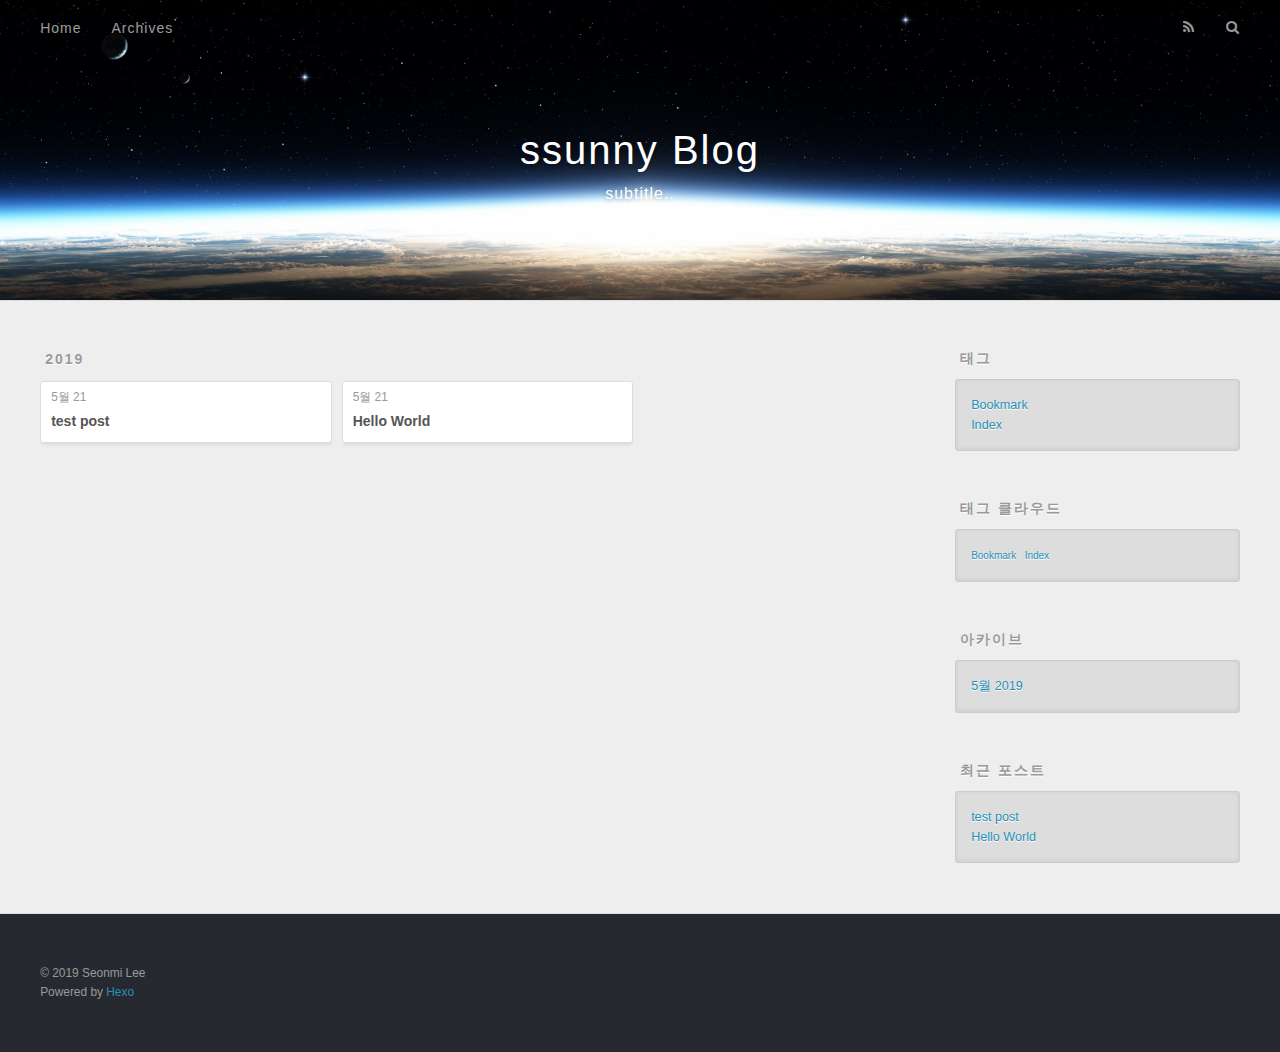
==== archives/index.html @ ccf85081 "Site updated: 2019-05-21 15:06:57" ====
<!DOCTYPE html>
<html>
<head><meta name="generator" content="Hexo 3.8.0">
  <meta charset="utf-8">
  

  
  <title>아카이브 | ssunny Blog</title>
  <meta name="viewport" content="width=device-width, initial-scale=1, maximum-scale=1">
  <meta name="description" content="description..">
<meta name="keywords" content="keywords..">
<meta property="og:type" content="website">
<meta property="og:title" content="ssunny Blog">
<meta property="og:url" content="ssunny119.github.io/archives/index.html">
<meta property="og:site_name" content="ssunny Blog">
<meta property="og:description" content="description..">
<meta property="og:locale" content="ko">
<meta name="twitter:card" content="summary">
<meta name="twitter:title" content="ssunny Blog">
<meta name="twitter:description" content="description..">
  
    <link rel="alternate" href="/atom.xml" title="ssunny Blog" type="application/atom+xml">
  
  
    <link rel="icon" href="/favicon.png">
  
  
    <link href="//fonts.googleapis.com/css?family=Source+Code+Pro" rel="stylesheet" type="text/css">
  
  <link rel="stylesheet" href="/css/style.css">
</head>
</html>
<body>
  <div id="container">
    <div id="wrap">
      <header id="header">
  <div id="banner"></div>
  <div id="header-outer" class="outer">
    <div id="header-title" class="inner">
      <h1 id="logo-wrap">
        <a href="/" id="logo">ssunny Blog</a>
      </h1>
      
        <h2 id="subtitle-wrap">
          <a href="/" id="subtitle">subtitle..</a>
        </h2>
      
    </div>
    <div id="header-inner" class="inner">
      <nav id="main-nav">
        <a id="main-nav-toggle" class="nav-icon"></a>
        
          <a class="main-nav-link" href="/">Home</a>
        
          <a class="main-nav-link" href="/archives">Archives</a>
        
      </nav>
      <nav id="sub-nav">
        
          <a id="nav-rss-link" class="nav-icon" href="/atom.xml" title="RSS Feed"></a>
        
        <a id="nav-search-btn" class="nav-icon" title="검색"></a>
      </nav>
      <div id="search-form-wrap">
        <form action="//google.com/search" method="get" accept-charset="UTF-8" class="search-form"><input type="search" name="q" class="search-form-input" placeholder="Search"><button type="submit" class="search-form-submit">&#xF002;</button><input type="hidden" name="sitesearch" value="ssunny119.github.io"></form>
      </div>
    </div>
  </div>
</header>
      <div class="outer">
        <section id="main">
  
  
    
    
      
      
      <section class="archives-wrap">
        <div class="archive-year-wrap">
          <a href="/archives/2019" class="archive-year">2019</a>
        </div>
        <div class="archives">
    
    <article class="archive-article archive-type-post">
  <div class="archive-article-inner">
    <header class="archive-article-header">
      <a href="/2019/05/21/test-post/" class="archive-article-date">
  <time datetime="2019-05-21T05:45:54.000Z" itemprop="datePublished">5월 21</time>
</a>
      
  
    <h1 itemprop="name">
      <a class="archive-article-title" href="/2019/05/21/test-post/">test post</a>
    </h1>
  

    </header>
  </div>
</article>
  
    
    
    <article class="archive-article archive-type-post">
  <div class="archive-article-inner">
    <header class="archive-article-header">
      <a href="/2019/05/21/hello-world/" class="archive-article-date">
  <time datetime="2019-05-21T05:39:20.491Z" itemprop="datePublished">5월 21</time>
</a>
      
  
    <h1 itemprop="name">
      <a class="archive-article-title" href="/2019/05/21/hello-world/">Hello World</a>
    </h1>
  

    </header>
  </div>
</article>
  
  
    </div></section>
  


</section>
        
          <aside id="sidebar">
  
    

  
    
  <div class="widget-wrap">
    <h3 class="widget-title">태그</h3>
    <div class="widget">
      <ul class="tag-list"><li class="tag-list-item"><a class="tag-list-link" href="/tags/Bookmark/">Bookmark</a></li><li class="tag-list-item"><a class="tag-list-link" href="/tags/Index/">Index</a></li></ul>
    </div>
  </div>


  
    
  <div class="widget-wrap">
    <h3 class="widget-title">태그 클라우드</h3>
    <div class="widget tagcloud">
      <a href="/tags/Bookmark/" style="font-size: 10px;">Bookmark</a> <a href="/tags/Index/" style="font-size: 10px;">Index</a>
    </div>
  </div>

  
    
  <div class="widget-wrap">
    <h3 class="widget-title">아카이브</h3>
    <div class="widget">
      <ul class="archive-list"><li class="archive-list-item"><a class="archive-list-link" href="/archives/2019/05/">5월 2019</a></li></ul>
    </div>
  </div>


  
    
  <div class="widget-wrap">
    <h3 class="widget-title">최근 포스트</h3>
    <div class="widget">
      <ul>
        
          <li>
            <a href="/2019/05/21/test-post/">test post</a>
          </li>
        
          <li>
            <a href="/2019/05/21/hello-world/">Hello World</a>
          </li>
        
      </ul>
    </div>
  </div>

  
</aside>
        
      </div>
      <footer id="footer">
  
  <div class="outer">
    <div id="footer-info" class="inner">
      &copy; 2019 Seonmi Lee<br>
      Powered by <a href="http://hexo.io/" target="_blank">Hexo</a>
    </div>
  </div>
</footer>
    </div>
    <nav id="mobile-nav">
  
    <a href="/" class="mobile-nav-link">Home</a>
  
    <a href="/archives" class="mobile-nav-link">Archives</a>
  
</nav>
    

<script src="//ajax.googleapis.com/ajax/libs/jquery/2.0.3/jquery.min.js"></script>


  <link rel="stylesheet" href="/fancybox/jquery.fancybox.css">
  <script src="/fancybox/jquery.fancybox.pack.js"></script>


<script src="/js/script.js"></script>



  </div>
</body>
</html>
---- css/style.css ----
body {
  width: 100%;
}
body:before,
body:after {
  content: "";
  display: table;
}
body:after {
  clear: both;
}
html,
body,
div,
span,
applet,
object,
iframe,
h1,
h2,
h3,
h4,
h5,
h6,
p,
blockquote,
pre,
a,
abbr,
acronym,
address,
big,
cite,
code,
del,
dfn,
em,
img,
ins,
kbd,
q,
s,
samp,
small,
strike,
strong,
sub,
sup,
tt,
var,
dl,
dt,
dd,
ol,
ul,
li,
fieldset,
form,
label,
legend,
table,
caption,
tbody,
tfoot,
thead,
tr,
th,
td {
  margin: 0;
  padding: 0;
  border: 0;
  outline: 0;
  font-weight: inherit;
  font-style: inherit;
  font-family: inherit;
  font-size: 100%;
  vertical-align: baseline;
}
body {
  line-height: 1;
  color: #000;
  background: #fff;
}
ol,
ul {
  list-style: none;
}
table {
  border-collapse: separate;
  border-spacing: 0;
  vertical-align: middle;
}
caption,
th,
td {
  text-align: left;
  font-weight: normal;
  vertical-align: middle;
}
a img {
  border: none;
}
input,
button {
  margin: 0;
  padding: 0;
}
input::-moz-focus-inner,
button::-moz-focus-inner {
  border: 0;
  padding: 0;
}
@font-face {
  font-family: FontAwesome;
  font-style: normal;
  font-weight: normal;
  src: url("fonts/fontawesome-webfont.eot?v=#4.0.3");
  src: url("fonts/fontawesome-webfont.eot?#iefix&v=#4.0.3") format("embedded-opentype"), url("fonts/fontawesome-webfont.woff?v=#4.0.3") format("woff"), url("fonts/fontawesome-webfont.ttf?v=#4.0.3") format("truetype"), url("fonts/fontawesome-webfont.svg#fontawesomeregular?v=#4.0.3") format("svg");
}
html,
body,
#container {
  height: 100%;
}
body {
  background: #eee;
  font: 14px -apple-system, BlinkMacSystemFont, "Segoe UI", "Roboto", "Oxygen", "Ubuntu", "Cantarell", "Fira Sans", "Droid Sans", "Helvetica Neue", sans-serif;
  -webkit-text-size-adjust: 100%;
}
.outer {
  max-width: 1220px;
  margin: 0 auto;
  padding: 0 20px;
}
.outer:before,
.outer:after {
  content: "";
  display: table;
}
.outer:after {
  clear: both;
}
.inner {
  display: inline;
  float: left;
  width: 98.33333333333333%;
  margin: 0 0.833333333333333%;
}
.left,
.alignleft {
  float: left;
}
.right,
.alignright {
  float: right;
}
.clear {
  clear: both;
}
#container {
  position: relative;
}
.mobile-nav-on {
  overflow: hidden;
}
#wrap {
  height: 100%;
  width: 100%;
  position: absolute;
  top: 0;
  left: 0;
  -webkit-transition: 0.2s ease-out;
  -moz-transition: 0.2s ease-out;
  -ms-transition: 0.2s ease-out;
  transition: 0.2s ease-out;
  z-index: 1;
  background: #eee;
}
.mobile-nav-on #wrap {
  left: 280px;
}
@media screen and (min-width: 768px) {
  #main {
    display: inline;
    float: left;
    width: 73.33333333333333%;
    margin: 0 0.833333333333333%;
  }
}
.article-date,
.article-category-link,
.archive-year,
.widget-title {
  text-decoration: none;
  text-transform: uppercase;
  letter-spacing: 2px;
  color: #999;
  margin-bottom: 1em;
  margin-left: 5px;
  line-height: 1em;
  text-shadow: 0 1px #fff;
  font-weight: bold;
}
.article-inner,
.archive-article-inner {
  background: #fff;
  -webkit-box-shadow: 1px 2px 3px #ddd;
  box-shadow: 1px 2px 3px #ddd;
  border: 1px solid #ddd;
  border-radius: 3px;
}
.article-entry h1,
.widget h1 {
  font-size: 2em;
}
.article-entry h2,
.widget h2 {
  font-size: 1.5em;
}
.article-entry h3,
.widget h3 {
  font-size: 1.3em;
}
.article-entry h4,
.widget h4 {
  font-size: 1.2em;
}
.article-entry h5,
.widget h5 {
  font-size: 1em;
}
.article-entry h6,
.widget h6 {
  font-size: 1em;
  color: #999;
}
.article-entry hr,
.widget hr {
  border: 1px dashed #ddd;
}
.article-entry strong,
.widget strong {
  font-weight: bold;
}
.article-entry em,
.widget em,
.article-entry cite,
.widget cite {
  font-style: italic;
}
.article-entry sup,
.widget sup,
.article-entry sub,
.widget sub {
  font-size: 0.75em;
  line-height: 0;
  position: relative;
  vertical-align: baseline;
}
.article-entry sup,
.widget sup {
  top: -0.5em;
}
.article-entry sub,
.widget sub {
  bottom: -0.2em;
}
.article-entry small,
.widget small {
  font-size: 0.85em;
}
.article-entry acronym,
.widget acronym,
.article-entry abbr,
.widget abbr {
  border-bottom: 1px dotted;
}
.article-entry ul,
.widget ul,
.article-entry ol,
.widget ol,
.article-entry dl,
.widget dl {
  margin: 0 20px;
  line-height: 1.6em;
}
.article-entry ul ul,
.widget ul ul,
.article-entry ol ul,
.widget ol ul,
.article-entry ul ol,
.widget ul ol,
.article-entry ol ol,
.widget ol ol {
  margin-top: 0;
  margin-bottom: 0;
}
.article-entry ul,
.widget ul {
  list-style: disc;
}
.article-entry ol,
.widget ol {
  list-style: decimal;
}
.article-entry dt,
.widget dt {
  font-weight: bold;
}
#header {
  height: 300px;
  position: relative;
  border-bottom: 1px solid #ddd;
}
#header:before,
#header:after {
  content: "";
  position: absolute;
  left: 0;
  right: 0;
  height: 40px;
}
#header:before {
  top: 0;
  background: -webkit-linear-gradient(rgba(0,0,0,0.2), transparent);
  background: -moz-linear-gradient(rgba(0,0,0,0.2), transparent);
  background: -ms-linear-gradient(rgba(0,0,0,0.2), transparent);
  background: linear-gradient(rgba(0,0,0,0.2), transparent);
}
#header:after {
  bottom: 0;
  background: -webkit-linear-gradient(transparent, rgba(0,0,0,0.2));
  background: -moz-linear-gradient(transparent, rgba(0,0,0,0.2));
  background: -ms-linear-gradient(transparent, rgba(0,0,0,0.2));
  background: linear-gradient(transparent, rgba(0,0,0,0.2));
}
#header-outer {
  height: 100%;
  position: relative;
}
#header-inner {
  position: relative;
  overflow: hidden;
}
#banner {
  position: absolute;
  top: 0;
  left: 0;
  width: 100%;
  height: 100%;
  background: url("images/banner.jpg") center #000;
  -webkit-background-size: cover;
  -moz-background-size: cover;
  background-size: cover;
  z-index: -1;
}
#header-title {
  text-align: center;
  height: 40px;
  position: absolute;
  top: 50%;
  left: 0;
  margin-top: -20px;
}
#logo,
#subtitle {
  text-decoration: none;
  color: #fff;
  font-weight: 300;
  text-shadow: 0 1px 4px rgba(0,0,0,0.3);
}
#logo {
  font-size: 40px;
  line-height: 40px;
  letter-spacing: 2px;
}
#subtitle {
  font-size: 16px;
  line-height: 16px;
  letter-spacing: 1px;
}
#subtitle-wrap {
  margin-top: 16px;
}
#main-nav {
  float: left;
  margin-left: -15px;
}
.nav-icon,
.main-nav-link {
  float: left;
  color: #fff;
  opacity: 0.6;
  text-decoration: none;
  text-shadow: 0 1px rgba(0,0,0,0.2);
  -webkit-transition: opacity 0.2s;
  -moz-transition: opacity 0.2s;
  -ms-transition: opacity 0.2s;
  transition: opacity 0.2s;
  display: block;
  padding: 20px 15px;
}
.nav-icon:hover,
.main-nav-link:hover {
  opacity: 1;
}
.nav-icon {
  font-family: FontAwesome;
  text-align: center;
  font-size: 14px;
  width: 14px;
  height: 14px;
  padding: 20px 15px;
  position: relative;
  cursor: pointer;
}
.main-nav-link {
  font-weight: 300;
  letter-spacing: 1px;
}
@media screen and (max-width: 479px) {
  .main-nav-link {
    display: none;
  }
}
#main-nav-toggle {
  display: none;
}
#main-nav-toggle:before {
  content: "\f0c9";
}
@media screen and (max-width: 479px) {
  #main-nav-toggle {
    display: block;
  }
}
#sub-nav {
  float: right;
  margin-right: -15px;
}
#nav-rss-link:before {
  content: "\f09e";
}
#nav-search-btn:before {
  content: "\f002";
}
#search-form-wrap {
  position: absolute;
  top: 15px;
  width: 150px;
  height: 30px;
  right: -150px;
  opacity: 0;
  -webkit-transition: 0.2s ease-out;
  -moz-transition: 0.2s ease-out;
  -ms-transition: 0.2s ease-out;
  transition: 0.2s ease-out;
}
#search-form-wrap.on {
  opacity: 1;
  right: 0;
}
@media screen and (max-width: 479px) {
  #search-form-wrap {
    width: 100%;
    right: -100%;
  }
}
.search-form {
  position: absolute;
  top: 0;
  left: 0;
  right: 0;
  background: #fff;
  padding: 5px 15px;
  border-radius: 15px;
  -webkit-box-shadow: 0 0 10px rgba(0,0,0,0.3);
  box-shadow: 0 0 10px rgba(0,0,0,0.3);
}
.search-form-input {
  border: none;
  background: none;
  color: #555;
  width: 100%;
  font: 13px -apple-system, BlinkMacSystemFont, "Segoe UI", "Roboto", "Oxygen", "Ubuntu", "Cantarell", "Fira Sans", "Droid Sans", "Helvetica Neue", sans-serif;
  outline: none;
}
.search-form-input::-webkit-search-results-decoration,
.search-form-input::-webkit-search-cancel-button {
  -webkit-appearance: none;
}
.search-form-submit {
  position: absolute;
  top: 50%;
  right: 10px;
  margin-top: -7px;
  font: 13px FontAwesome;
  border: none;
  background: none;
  color: #bbb;
  cursor: pointer;
}
.search-form-submit:hover,
.search-form-submit:focus {
  color: #777;
}
.article {
  margin: 50px 0;
}
.article-inner {
  overflow: hidden;
}
.article-meta:before,
.article-meta:after {
  content: "";
  display: table;
}
.article-meta:after {
  clear: both;
}
.article-date {
  float: left;
}
.article-category {
  float: left;
  line-height: 1em;
  color: #ccc;
  text-shadow: 0 1px #fff;
  margin-left: 8px;
}
.article-category:before {
  content: "\2022";
}
.article-category-link {
  margin: 0 12px 1em;
}
.article-header {
  padding: 20px 20px 0;
}
.article-title {
  text-decoration: none;
  font-size: 2em;
  font-weight: bold;
  color: #555;
  line-height: 1.1em;
  -webkit-transition: color 0.2s;
  -moz-transition: color 0.2s;
  -ms-transition: color 0.2s;
  transition: color 0.2s;
}
a.article-title:hover {
  color: #258fb8;
}
.article-entry {
  color: #555;
  padding: 0 20px;
}
.article-entry:before,
.article-entry:after {
  content: "";
  display: table;
}
.article-entry:after {
  clear: both;
}
.article-entry p,
.article-entry table {
  line-height: 1.6em;
  margin: 1.6em 0;
}
.article-entry h1,
.article-entry h2,
.article-entry h3,
.article-entry h4,
.article-entry h5,
.article-entry h6 {
  font-weight: bold;
}
.article-entry h1,
.article-entry h2,
.article-entry h3,
.article-entry h4,
.article-entry h5,
.article-entry h6 {
  line-height: 1.1em;
  margin: 1.1em 0;
}
.article-entry a {
  color: #258fb8;
  text-decoration: none;
}
.article-entry a:hover {
  text-decoration: underline;
}
.article-entry ul,
.article-entry ol,
.article-entry dl {
  margin-top: 1.6em;
  margin-bottom: 1.6em;
}
.article-entry img,
.article-entry video {
  max-width: 100%;
  height: auto;
  display: block;
  margin: auto;
}
.article-entry iframe {
  border: none;
}
.article-entry table {
  width: 100%;
  border-collapse: collapse;
  border-spacing: 0;
}
.article-entry th {
  font-weight: bold;
  border-bottom: 3px solid #ddd;
  padding-bottom: 0.5em;
}
.article-entry td {
  border-bottom: 1px solid #ddd;
  padding: 10px 0;
}
.article-entry blockquote {
  font-family: Georgia, "Times New Roman", serif;
  font-size: 1.4em;
  margin: 1.6em 20px;
  text-align: center;
}
.article-entry blockquote footer {
  font-size: 14px;
  margin: 1.6em 0;
  font-family: -apple-system, BlinkMacSystemFont, "Segoe UI", "Roboto", "Oxygen", "Ubuntu", "Cantarell", "Fira Sans", "Droid Sans", "Helvetica Neue", sans-serif;
}
.article-entry blockquote footer cite:before {
  content: "—";
  padding: 0 0.5em;
}
.article-entry .pullquote {
  text-align: left;
  width: 45%;
  margin: 0;
}
.article-entry .pullquote.left {
  margin-left: 0.5em;
  margin-right: 1em;
}
.article-entry .pullquote.right {
  margin-right: 0.5em;
  margin-left: 1em;
}
.article-entry .caption {
  color: #999;
  display: block;
  font-size: 0.9em;
  margin-top: 0.5em;
  position: relative;
  text-align: center;
}
.article-entry .video-container {
  position: relative;
  padding-top: 56.25%;
  height: 0;
  overflow: hidden;
}
.article-entry .video-container iframe,
.article-entry .video-container object,
.article-entry .video-container embed {
  position: absolute;
  top: 0;
  left: 0;
  width: 100%;
  height: 100%;
  margin-top: 0;
}
.article-more-link a {
  display: inline-block;
  line-height: 1em;
  padding: 6px 15px;
  border-radius: 15px;
  background: #eee;
  color: #999;
  text-shadow: 0 1px #fff;
  text-decoration: none;
}
.article-more-link a:hover {
  background: #258fb8;
  color: #fff;
  text-decoration: none;
  text-shadow: 0 1px #1e7293;
}
.article-footer {
  font-size: 0.85em;
  line-height: 1.6em;
  border-top: 1px solid #ddd;
  padding-top: 1.6em;
  margin: 0 20px 20px;
}
.article-footer:before,
.article-footer:after {
  content: "";
  display: table;
}
.article-footer:after {
  clear: both;
}
.article-footer a {
  color: #999;
  text-decoration: none;
}
.article-footer a:hover {
  color: #555;
}
.article-tag-list-item {
  float: left;
  margin-right: 10px;
}
.article-tag-list-link:before {
  content: "#";
}
.article-comment-link {
  float: right;
}
.article-comment-link:before {
  content: "\f075";
  font-family: FontAwesome;
  padding-right: 8px;
}
.article-share-link {
  cursor: pointer;
  float: right;
  margin-left: 20px;
}
.article-share-link:before {
  content: "\f064";
  font-family: FontAwesome;
  padding-right: 6px;
}
#article-nav {
  position: relative;
}
#article-nav:before,
#article-nav:after {
  content: "";
  display: table;
}
#article-nav:after {
  clear: both;
}
@media screen and (min-width: 768px) {
  #article-nav {
    margin: 50px 0;
  }
  #article-nav:before {
    width: 8px;
    height: 8px;
    position: absolute;
    top: 50%;
    left: 50%;
    margin-top: -4px;
    margin-left: -4px;
    content: "";
    border-radius: 50%;
    background: #ddd;
    -webkit-box-shadow: 0 1px 2px #fff;
    box-shadow: 0 1px 2px #fff;
  }
}
.article-nav-link-wrap {
  text-decoration: none;
  text-shadow: 0 1px #fff;
  color: #999;
  -webkit-box-sizing: border-box;
  -moz-box-sizing: border-box;
  box-sizing: border-box;
  margin-top: 50px;
  text-align: center;
  display: block;
}
.article-nav-link-wrap:hover {
  color: #555;
}
@media screen and (min-width: 768px) {
  .article-nav-link-wrap {
    width: 50%;
    margin-top: 0;
  }
}
@media screen and (min-width: 768px) {
  #article-nav-newer {
    float: left;
    text-align: right;
    padding-right: 20px;
  }
}
@media screen and (min-width: 768px) {
  #article-nav-older {
    float: right;
    text-align: left;
    padding-left: 20px;
  }
}
.article-nav-caption {
  text-transform: uppercase;
  letter-spacing: 2px;
  color: #ddd;
  line-height: 1em;
  font-weight: bold;
}
#article-nav-newer .article-nav-caption {
  margin-right: -2px;
}
.article-nav-title {
  font-size: 0.85em;
  line-height: 1.6em;
  margin-top: 0.5em;
}
.article-share-box {
  position: absolute;
  display: none;
  background: #fff;
  -webkit-box-shadow: 1px 2px 10px rgba(0,0,0,0.2);
  box-shadow: 1px 2px 10px rgba(0,0,0,0.2);
  border-radius: 3px;
  margin-left: -145px;
  overflow: hidden;
  z-index: 1;
}
.article-share-box.on {
  display: block;
}
.article-share-input {
  width: 100%;
  background: none;
  -webkit-box-sizing: border-box;
  -moz-box-sizing: border-box;
  box-sizing: border-box;
  font: 14px -apple-system, BlinkMacSystemFont, "Segoe UI", "Roboto", "Oxygen", "Ubuntu", "Cantarell", "Fira Sans", "Droid Sans", "Helvetica Neue", sans-serif;
  padding: 0 15px;
  color: #555;
  outline: none;
  border: 1px solid #ddd;
  border-radius: 3px 3px 0 0;
  height: 36px;
  line-height: 36px;
}
.article-share-links {
  background: #eee;
}
.article-share-links:before,
.article-share-links:after {
  content: "";
  display: table;
}
.article-share-links:after {
  clear: both;
}
.article-share-twitter,
.article-share-facebook,
.article-share-pinterest,
.article-share-google {
  width: 50px;
  height: 36px;
  display: block;
  float: left;
  position: relative;
  color: #999;
  text-shadow: 0 1px #fff;
}
.article-share-twitter:before,
.article-share-facebook:before,
.article-share-pinterest:before,
.article-share-google:before {
  font-size: 20px;
  font-family: FontAwesome;
  width: 20px;
  height: 20px;
  position: absolute;
  top: 50%;
  left: 50%;
  margin-top: -10px;
  margin-left: -10px;
  text-align: center;
}
.article-share-twitter:hover,
.article-share-facebook:hover,
.article-share-pinterest:hover,
.article-share-google:hover {
  color: #fff;
}
.article-share-twitter:before {
  content: "\f099";
}
.article-share-twitter:hover {
  background: #00aced;
  text-shadow: 0 1px #008abe;
}
.article-share-facebook:before {
  content: "\f09a";
}
.article-share-facebook:hover {
  background: #3b5998;
  text-shadow: 0 1px #2f477a;
}
.article-share-pinterest:before {
  content: "\f0d2";
}
.article-share-pinterest:hover {
  background: #cb2027;
  text-shadow: 0 1px #a21a1f;
}
.article-share-google:before {
  content: "\f0d5";
}
.article-share-google:hover {
  background: #dd4b39;
  text-shadow: 0 1px #be3221;
}
.article-gallery {
  background: #000;
  position: relative;
}
.article-gallery-photos {
  position: relative;
  overflow: hidden;
}
.article-gallery-img {
  display: none;
  max-width: 100%;
}
.article-gallery-img:first-child {
  display: block;
}
.article-gallery-img.loaded {
  position: absolute;
  display: block;
}
.article-gallery-img img {
  display: block;
  max-width: 100%;
  margin: 0 auto;
}
#comments {
  background: #fff;
  -webkit-box-shadow: 1px 2px 3px #ddd;
  box-shadow: 1px 2px 3px #ddd;
  padding: 20px;
  border: 1px solid #ddd;
  border-radius: 3px;
  margin: 50px 0;
}
#comments a {
  color: #258fb8;
}
.archives-wrap {
  margin: 50px 0;
}
.archives:before,
.archives:after {
  content: "";
  display: table;
}
.archives:after {
  clear: both;
}
.archive-year-wrap {
  margin-bottom: 1em;
}
.archives {
  -webkit-column-gap: 10px;
  -moz-column-gap: 10px;
  column-gap: 10px;
}
@media screen and (min-width: 480px) and (max-width: 767px) {
  .archives {
    -webkit-column-count: 2;
    -moz-column-count: 2;
    column-count: 2;
  }
}
@media screen and (min-width: 768px) {
  .archives {
    -webkit-column-count: 3;
    -moz-column-count: 3;
    column-count: 3;
  }
}
.archive-article {
  -webkit-column-break-inside: avoid;
  page-break-inside: avoid;
  overflow: hidden;
  break-inside: avoid-column;
}
.archive-article-inner {
  padding: 10px;
  margin-bottom: 15px;
}
.archive-article-title {
  text-decoration: none;
  font-weight: bold;
  color: #555;
  -webkit-transition: color 0.2s;
  -moz-transition: color 0.2s;
  -ms-transition: color 0.2s;
  transition: color 0.2s;
  line-height: 1.6em;
}
.archive-article-title:hover {
  color: #258fb8;
}
.archive-article-footer {
  margin-top: 1em;
}
.archive-article-date {
  color: #999;
  text-decoration: none;
  font-size: 0.85em;
  line-height: 1em;
  margin-bottom: 0.5em;
  display: block;
}
#page-nav {
  margin: 50px auto;
  background: #fff;
  -webkit-box-shadow: 1px 2px 3px #ddd;
  box-shadow: 1px 2px 3px #ddd;
  border: 1px solid #ddd;
  border-radius: 3px;
  text-align: center;
  color: #999;
  overflow: hidden;
}
#page-nav:before,
#page-nav:after {
  content: "";
  display: table;
}
#page-nav:after {
  clear: both;
}
#page-nav a,
#page-nav span {
  padding: 10px 20px;
  line-height: 1;
  height: 2ex;
}
#page-nav a {
  color: #999;
  text-decoration: none;
}
#page-nav a:hover {
  background: #999;
  color: #fff;
}
#page-nav .prev {
  float: left;
}
#page-nav .next {
  float: right;
}
#page-nav .page-number {
  display: inline-block;
}
@media screen and (max-width: 479px) {
  #page-nav .page-number {
    display: none;
  }
}
#page-nav .current {
  color: #555;
  font-weight: bold;
}
#page-nav .space {
  color: #ddd;
}
#footer {
  background: #262a30;
  padding: 50px 0;
  border-top: 1px solid #ddd;
  color: #999;
}
#footer a {
  color: #258fb8;
  text-decoration: none;
}
#footer a:hover {
  text-decoration: underline;
}
#footer-info {
  line-height: 1.6em;
  font-size: 0.85em;
}
.article-entry pre,
.article-entry .highlight {
  background: #2d2d2d;
  margin: 0 -20px;
  padding: 15px 20px;
  border-style: solid;
  border-color: #ddd;
  border-width: 1px 0;
  overflow: auto;
  color: #ccc;
  line-height: 22.400000000000002px;
}
.article-entry .highlight .gutter pre,
.article-entry .gist .gist-file .gist-data .line-numbers {
  color: #666;
  font-size: 0.85em;
}
.article-entry pre,
.article-entry code {
  font-family: "Source Code Pro", Consolas, Monaco, Menlo, Consolas, monospace;
}
.article-entry code {
  background: #eee;
  text-shadow: 0 1px #fff;
  padding: 0 0.3em;
}
.article-entry pre code {
  background: none;
  text-shadow: none;
  padding: 0;
}
.article-entry .highlight pre {
  border: none;
  margin: 0;
  padding: 0;
}
.article-entry .highlight table {
  margin: 0;
  width: auto;
}
.article-entry .highlight td {
  border: none;
  padding: 0;
}
.article-entry .highlight figcaption {
  font-size: 0.85em;
  color: #999;
  line-height: 1em;
  margin-bottom: 1em;
}
.article-entry .highlight figcaption:before,
.article-entry .highlight figcaption:after {
  content: "";
  display: table;
}
.article-entry .highlight figcaption:after {
  clear: both;
}
.article-entry .highlight figcaption a {
  float: right;
}
.article-entry .highlight .gutter pre {
  text-align: right;
  padding-right: 20px;
}
.article-entry .highlight .line {
  height: 22.400000000000002px;
}
.article-entry .highlight .line.marked {
  background: #515151;
}
.article-entry .gist {
  margin: 0 -20px;
  border-style: solid;
  border-color: #ddd;
  border-width: 1px 0;
  background: #2d2d2d;
  padding: 15px 20px 15px 0;
}
.article-entry .gist .gist-file {
  border: none;
  font-family: "Source Code Pro", Consolas, Monaco, Menlo, Consolas, monospace;
  margin: 0;
}
.article-entry .gist .gist-file .gist-data {
  background: none;
  border: none;
}
.article-entry .gist .gist-file .gist-data .line-numbers {
  background: none;
  border: none;
  padding: 0 20px 0 0;
}
.article-entry .gist .gist-file .gist-data .line-data {
  padding: 0 !important;
}
.article-entry .gist .gist-file .highlight {
  margin: 0;
  padding: 0;
  border: none;
}
.article-entry .gist .gist-file .gist-meta {
  background: #2d2d2d;
  color: #999;
  font: 0.85em -apple-system, BlinkMacSystemFont, "Segoe UI", "Roboto", "Oxygen", "Ubuntu", "Cantarell", "Fira Sans", "Droid Sans", "Helvetica Neue", sans-serif;
  text-shadow: 0 0;
  padding: 0;
  margin-top: 1em;
  margin-left: 20px;
}
.article-entry .gist .gist-file .gist-meta a {
  color: #258fb8;
  font-weight: normal;
}
.article-entry .gist .gist-file .gist-meta a:hover {
  text-decoration: underline;
}
pre .comment,
pre .title {
  color: #999;
}
pre .variable,
pre .attribute,
pre .tag,
pre .regexp,
pre .ruby .constant,
pre .xml .tag .title,
pre .xml .pi,
pre .xml .doctype,
pre .html .doctype,
pre .css .id,
pre .css .class,
pre .css .pseudo {
  color: #f2777a;
}
pre .number,
pre .preprocessor,
pre .built_in,
pre .literal,
pre .params,
pre .constant {
  color: #f99157;
}
pre .class,
pre .ruby .class .title,
pre .css .rules .attribute {
  color: #9c9;
}
pre .string,
pre .value,
pre .inheritance,
pre .header,
pre .ruby .symbol,
pre .xml .cdata {
  color: #9c9;
}
pre .css .hexcolor {
  color: #6cc;
}
pre .function,
pre .python .decorator,
pre .python .title,
pre .ruby .function .title,
pre .ruby .title .keyword,
pre .perl .sub,
pre .javascript .title,
pre .coffeescript .title {
  color: #69c;
}
pre .keyword,
pre .javascript .function {
  color: #c9c;
}
@media screen and (max-width: 479px) {
  #mobile-nav {
    position: absolute;
    top: 0;
    left: 0;
    width: 280px;
    height: 100%;
    background: #191919;
    border-right: 1px solid #fff;
  }
}
@media screen and (max-width: 479px) {
  .mobile-nav-link {
    display: block;
    color: #999;
    text-decoration: none;
    padding: 15px 20px;
    font-weight: bold;
  }
  .mobile-nav-link:hover {
    color: #fff;
  }
}
@media screen and (min-width: 768px) {
  #sidebar {
    display: inline;
    float: left;
    width: 23.333333333333332%;
    margin: 0 0.833333333333333%;
  }
}
.widget-wrap {
  margin: 50px 0;
}
.widget {
  color: #777;
  text-shadow: 0 1px #fff;
  background: #ddd;
  -webkit-box-shadow: 0 -1px 4px #ccc inset;
  box-shadow: 0 -1px 4px #ccc inset;
  border: 1px solid #ccc;
  padding: 15px;
  border-radius: 3px;
}
.widget a {
  color: #258fb8;
  text-decoration: none;
}
.widget a:hover {
  text-decoration: underline;
}
.widget ul ul,
.widget ol ul,
.widget dl ul,
.widget ul ol,
.widget ol ol,
.widget dl ol,
.widget ul dl,
.widget ol dl,
.widget dl dl {
  margin-left: 15px;
  list-style: disc;
}
.widget {
  line-height: 1.6em;
  word-wrap: break-word;
  font-size: 0.9em;
}
.widget ul,
.widget ol {
  list-style: none;
  margin: 0;
}
.widget ul ul,
.widget ol ul,
.widget ul ol,
.widget ol ol {
  margin: 0 20px;
}
.widget ul ul,
.widget ol ul {
  list-style: disc;
}
.widget ul ol,
.widget ol ol {
  list-style: decimal;
}
.category-list-count,
.tag-list-count,
.archive-list-count {
  padding-left: 5px;
  color: #999;
  font-size: 0.85em;
}
.category-list-count:before,
.tag-list-count:before,
.archive-list-count:before {
  content: "(";
}
.category-list-count:after,
.tag-list-count:after,
.archive-list-count:after {
  content: ")";
}
.tagcloud a {
  margin-right: 5px;
  display: inline-block;
}
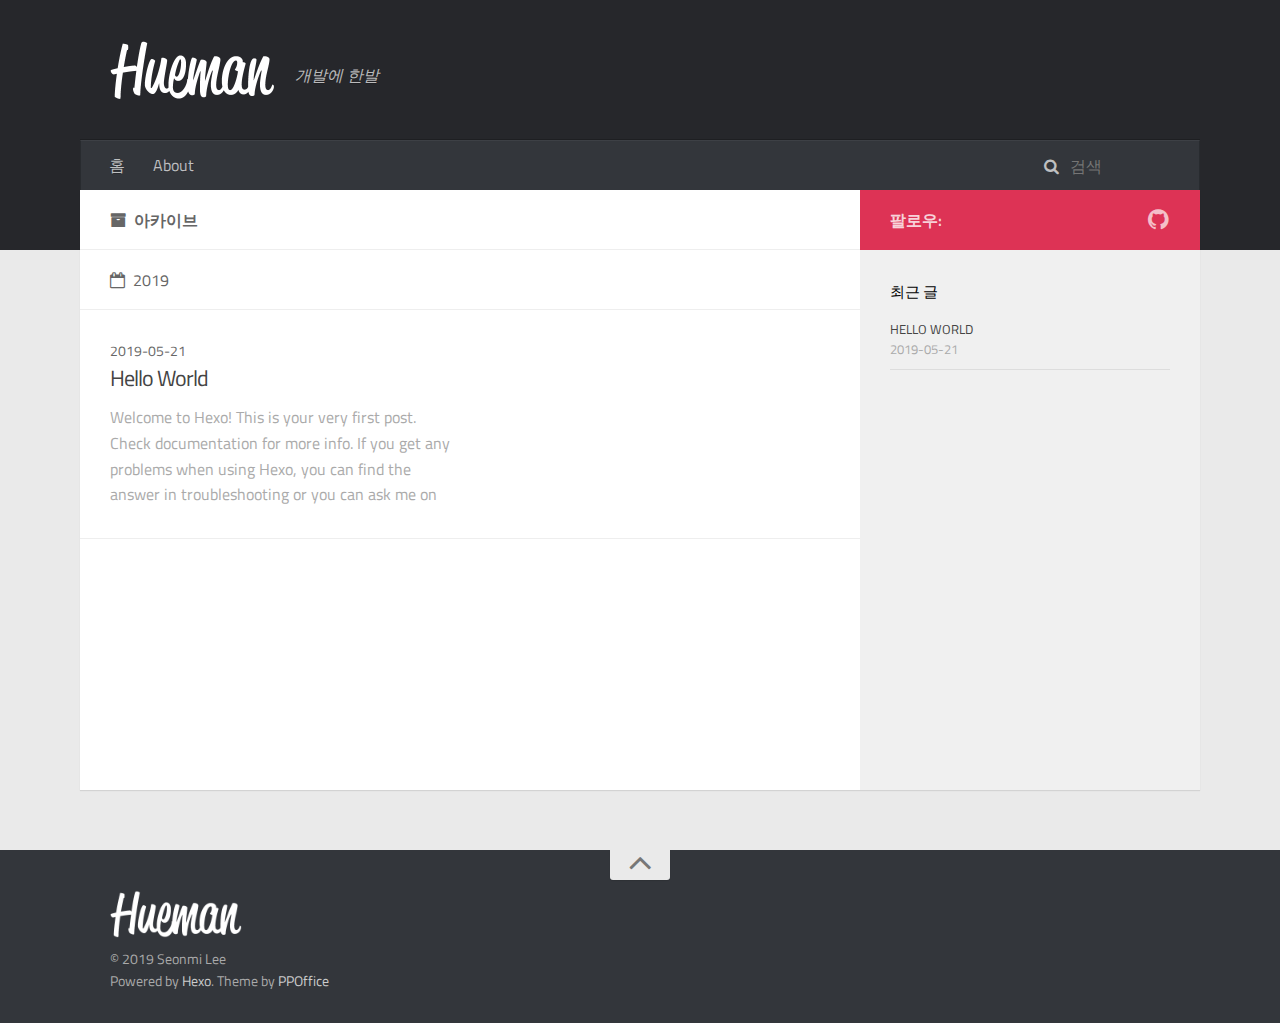
==== commit 71de4800: "Site updated: 2019-05-21 17:39:11" ====
--- a/archives/index.html
+++ b/archives/index.html
@@ -1,215 +1,294 @@
 <!DOCTYPE html>
 <html>
 <head><meta name="generator" content="Hexo 3.8.0">
-  <meta charset="utf-8">
-  
-
-  
-  <title>아카이브 | ssunny Blog</title>
-  <meta name="viewport" content="width=device-width, initial-scale=1, maximum-scale=1">
-  <meta name="description" content="description..">
+    <meta charset="utf-8">
+
+    
+
+    
+    <title>아카이브 | Ssunny Blog</title>
+    
+    <meta name="viewport" content="width=device-width, initial-scale=1, maximum-scale=1">
+    
+    <meta name="description" content="description..">
 <meta name="keywords" content="keywords..">
 <meta property="og:type" content="website">
-<meta property="og:title" content="ssunny Blog">
+<meta property="og:title" content="Ssunny Blog">
 <meta property="og:url" content="ssunny119.github.io/archives/index.html">
-<meta property="og:site_name" content="ssunny Blog">
+<meta property="og:site_name" content="Ssunny Blog">
 <meta property="og:description" content="description..">
 <meta property="og:locale" content="ko">
 <meta name="twitter:card" content="summary">
-<meta name="twitter:title" content="ssunny Blog">
+<meta name="twitter:title" content="Ssunny Blog">
 <meta name="twitter:description" content="description..">
-  
-    <link rel="alternate" href="/atom.xml" title="ssunny Blog" type="application/atom+xml">
-  
-  
-    <link rel="icon" href="/favicon.png">
-  
-  
-    <link href="//fonts.googleapis.com/css?family=Source+Code+Pro" rel="stylesheet" type="text/css">
-  
-  <link rel="stylesheet" href="/css/style.css">
+    
+
+    
+
+    
+
+    <link rel="stylesheet" href="/libs/font-awesome/css/font-awesome.min.css">
+    <link rel="stylesheet" href="/libs/titillium-web/styles.css">
+    <link rel="stylesheet" href="/libs/source-code-pro/styles.css">
+
+    <link rel="stylesheet" href="/css/style.css">
+
+    <script src="/libs/jquery/3.3.1/jquery.min.js"></script>
+    
+    
+        <link rel="stylesheet" href="/libs/lightgallery/css/lightgallery.min.css">
+    
+    
+        <link rel="stylesheet" href="/libs/justified-gallery/justifiedGallery.min.css">
+    
+    
+    
+
+
 </head>
 </html>
 <body>
-  <div id="container">
     <div id="wrap">
-      <header id="header">
-  <div id="banner"></div>
-  <div id="header-outer" class="outer">
-    <div id="header-title" class="inner">
-      <h1 id="logo-wrap">
-        <a href="/" id="logo">ssunny Blog</a>
-      </h1>
-      
-        <h2 id="subtitle-wrap">
-          <a href="/" id="subtitle">subtitle..</a>
-        </h2>
-      
-    </div>
-    <div id="header-inner" class="inner">
-      <nav id="main-nav">
-        <a id="main-nav-toggle" class="nav-icon"></a>
-        
-          <a class="main-nav-link" href="/">Home</a>
-        
-          <a class="main-nav-link" href="/archives">Archives</a>
-        
-      </nav>
-      <nav id="sub-nav">
-        
-          <a id="nav-rss-link" class="nav-icon" href="/atom.xml" title="RSS Feed"></a>
-        
-        <a id="nav-search-btn" class="nav-icon" title="검색"></a>
-      </nav>
-      <div id="search-form-wrap">
-        <form action="//google.com/search" method="get" accept-charset="UTF-8" class="search-form"><input type="search" name="q" class="search-form-input" placeholder="Search"><button type="submit" class="search-form-submit">&#xF002;</button><input type="hidden" name="sitesearch" value="ssunny119.github.io"></form>
-      </div>
-    </div>
-  </div>
+        <header id="header">
+    <div id="header-outer" class="outer">
+        <div class="container">
+            <div class="container-inner">
+                <div id="header-title">
+                    <h1 class="logo-wrap">
+                        <a href="/" class="logo"></a>
+                    </h1>
+                    
+                        <h2 class="subtitle-wrap">
+                            <p class="subtitle">개발에 한발</p>
+                        </h2>
+                    
+                </div>
+                <div id="header-inner" class="nav-container">
+                    <a id="main-nav-toggle" class="nav-icon fa fa-bars"></a>
+                    <div class="nav-container-inner">
+                        <ul id="main-nav">
+                            
+                                <li class="main-nav-list-item">
+                                    <a class="main-nav-list-link" href="/">홈</a>
+                                </li>
+                            
+                                        
+                                    
+                                <li class="main-nav-list-item">
+                                    <a class="main-nav-list-link" href="/about/index.html">About</a>
+                                </li>
+                            
+                        </ul>
+                        <nav id="sub-nav">
+                            <div id="search-form-wrap">
+
+    <form class="search-form">
+        <input type="text" class="ins-search-input search-form-input" placeholder="검색">
+        <button type="submit" class="search-form-submit"></button>
+    </form>
+    <div class="ins-search">
+    <div class="ins-search-mask"></div>
+    <div class="ins-search-container">
+        <div class="ins-input-wrapper">
+            <input type="text" class="ins-search-input" placeholder="Type something...">
+            <span class="ins-close ins-selectable"><i class="fa fa-times-circle"></i></span>
+        </div>
+        <div class="ins-section-wrapper">
+            <div class="ins-section-container"></div>
+        </div>
+    </div>
+</div>
+<script>
+(function (window) {
+    var INSIGHT_CONFIG = {
+        TRANSLATION: {
+            POSTS: '포스트',
+            PAGES: 'Pages',
+            CATEGORIES: '카테고리',
+            TAGS: '태그',
+            UNTITLED: '(Untitled)',
+        },
+        ROOT_URL: '/',
+        CONTENT_URL: '/content.json',
+    };
+    window.INSIGHT_CONFIG = INSIGHT_CONFIG;
+})(window);
+</script>
+<script src="/js/insight.js"></script>
+
+</div>
+                        </nav>
+                    </div>
+                </div>
+            </div>
+        </div>
+    </div>
 </header>
-      <div class="outer">
-        <section id="main">
-  
-  
-    
-    
-      
-      
-      <section class="archives-wrap">
-        <div class="archive-year-wrap">
-          <a href="/archives/2019" class="archive-year">2019</a>
-        </div>
-        <div class="archives">
-    
-    <article class="archive-article archive-type-post">
-  <div class="archive-article-inner">
-    <header class="archive-article-header">
-      <a href="/2019/05/21/test-post/" class="archive-article-date">
-  <time datetime="2019-05-21T05:45:54.000Z" itemprop="datePublished">5월 21</time>
-</a>
-      
-  
-    <h1 itemprop="name">
-      <a class="archive-article-title" href="/2019/05/21/test-post/">test post</a>
+        <div class="container">
+            <div class="main-body container-inner">
+                <div class="main-body-inner">
+                    <section id="main">
+                        <div class="main-body-header">
+    <h1 class="header">
+    
+    <i class="icon fa fa-archive"></i>아카이브
     </h1>
-  
-
-    </header>
-  </div>
+</div>
+
+                        <div class="main-body-content">
+                            
+
+    
+    
+        
+        
+        <section class="archives-wrap">
+            <div class="archive-year-wrap">
+                <a href="/archives/2019" class="archive-year"><i class="icon fa fa-calendar-o"></i>2019</a>
+            </div>
+            <div class="archives">
+    
+    
+    
+        <div class="article-row">
+    
+        <article class="article article-summary">
+    <div class="article-summary-inner">
+        
+        <div class="article-meta">
+            <div class="category">
+            
+            </div>
+            <div class="date"><time datetime="2019-05-21T05:39:20.491Z" itemprop="datePublished">2019-05-21</time></div>
+        </div>
+        
+    
+        <h1 class="article-title" itemprop="name">
+        <a href="/2019/05/21/hello-world/">Hello World</a>
+        </h1>
+    
+
+        <p class="article-excerpt">
+            Welcome to Hexo! This is your very first post. Check documentation for more info. If you get any problems when using Hexo, you can find the answer in troubleshooting or you can ask me on GitHub.
+Quick
+        </p>
+    </div>
 </article>
-  
-    
-    
-    <article class="archive-article archive-type-post">
-  <div class="archive-article-inner">
-    <header class="archive-article-header">
-      <a href="/2019/05/21/hello-world/" class="archive-article-date">
-  <time datetime="2019-05-21T05:39:20.491Z" itemprop="datePublished">5월 21</time>
-</a>
-      
-  
-    <h1 itemprop="name">
-      <a class="archive-article-title" href="/2019/05/21/hello-world/">Hello World</a>
-    </h1>
-  
-
-    </header>
-  </div>
-</article>
-  
-  
+    
+        </div>
+    
+
+
     </div></section>
-  
-
-
-</section>
-        
-          <aside id="sidebar">
-  
-    
-
-  
-    
-  <div class="widget-wrap">
-    <h3 class="widget-title">태그</h3>
-    <div class="widget">
-      <ul class="tag-list"><li class="tag-list-item"><a class="tag-list-link" href="/tags/Bookmark/">Bookmark</a></li><li class="tag-list-item"><a class="tag-list-link" href="/tags/Index/">Index</a></li></ul>
-    </div>
-  </div>
-
-
-  
-    
-  <div class="widget-wrap">
-    <h3 class="widget-title">태그 클라우드</h3>
-    <div class="widget tagcloud">
-      <a href="/tags/Bookmark/" style="font-size: 10px;">Bookmark</a> <a href="/tags/Index/" style="font-size: 10px;">Index</a>
-    </div>
-  </div>
-
-  
-    
-  <div class="widget-wrap">
-    <h3 class="widget-title">아카이브</h3>
-    <div class="widget">
-      <ul class="archive-list"><li class="archive-list-item"><a class="archive-list-link" href="/archives/2019/05/">5월 2019</a></li></ul>
-    </div>
-  </div>
-
-
-  
-    
-  <div class="widget-wrap">
-    <h3 class="widget-title">최근 포스트</h3>
-    <div class="widget">
-      <ul>
-        
-          <li>
-            <a href="/2019/05/21/test-post/">test post</a>
-          </li>
-        
-          <li>
-            <a href="/2019/05/21/hello-world/">Hello World</a>
-          </li>
-        
-      </ul>
-    </div>
-  </div>
-
-  
+
+
+
+                        </div>
+                    </section>
+                    <aside id="sidebar">
+    <a class="sidebar-toggle" title="Expand Sidebar"><i class="toggle icon"></i></a>
+    <div class="sidebar-top">
+        <p>팔로우:</p>
+        <ul class="social-links">
+            
+                
+                <li>
+                    <a class="social-tooltip" title="github" href="https://github.com/ssunny119" target="_blank" rel="noopener">
+                        <i class="icon fa fa-github"></i>
+                    </a>
+                </li>
+                
+            
+        </ul>
+    </div>
+    
+    <div class="widgets-container">
+        
+            
+                
+
+            
+                
+    <div class="widget-wrap">
+        <h3 class="widget-title">최근 글</h3>
+        <div class="widget">
+            <ul id="recent-post" class="no-thumbnail">
+                
+                    <li>
+                        
+                        <div class="item-inner">
+                            <p class="item-category"></p>
+                            <p class="item-title"><a href="/2019/05/21/hello-world/" class="title">Hello World</a></p>
+                            <p class="item-date"><time datetime="2019-05-21T05:39:20.491Z" itemprop="datePublished">2019-05-21</time></p>
+                        </div>
+                    </li>
+                
+            </ul>
+        </div>
+    </div>
+
+            
+                
+
+            
+                
+
+            
+                
+
+            
+        
+    </div>
 </aside>
-        
-      </div>
-      <footer id="footer">
-  
-  <div class="outer">
-    <div id="footer-info" class="inner">
-      &copy; 2019 Seonmi Lee<br>
-      Powered by <a href="http://hexo.io/" target="_blank">Hexo</a>
-    </div>
-  </div>
+
+                </div>
+            </div>
+        </div>
+        <footer id="footer">
+    <div class="container">
+        <div class="container-inner">
+            <a id="back-to-top" href="javascript:;"><i class="icon fa fa-angle-up"></i></a>
+            <div class="credit">
+                <h1 class="logo-wrap">
+                    <a href="/" class="logo"></a>
+                </h1>
+                <p>&copy; 2019 Seonmi Lee</p>
+                <p>Powered by <a href="//hexo.io/" target="_blank">Hexo</a>. Theme by <a href="//github.com/ppoffice" target="_blank">PPOffice</a></p>
+            </div>
+            <div class="footer-plugins">
+              
+    
+
+
+            </div>
+        </div>
+    </div>
 </footer>
-    </div>
-    <nav id="mobile-nav">
-  
-    <a href="/" class="mobile-nav-link">Home</a>
-  
-    <a href="/archives" class="mobile-nav-link">Archives</a>
-  
-</nav>
-    
-
-<script src="//ajax.googleapis.com/ajax/libs/jquery/2.0.3/jquery.min.js"></script>
-
-
-  <link rel="stylesheet" href="/fancybox/jquery.fancybox.css">
-  <script src="/fancybox/jquery.fancybox.pack.js"></script>
-
-
-<script src="/js/script.js"></script>
-
-
-
-  </div>
+
+        
+
+
+    
+        <script src="/libs/lightgallery/js/lightgallery.min.js"></script>
+        <script src="/libs/lightgallery/js/lg-thumbnail.min.js"></script>
+        <script src="/libs/lightgallery/js/lg-pager.min.js"></script>
+        <script src="/libs/lightgallery/js/lg-autoplay.min.js"></script>
+        <script src="/libs/lightgallery/js/lg-fullscreen.min.js"></script>
+        <script src="/libs/lightgallery/js/lg-zoom.min.js"></script>
+        <script src="/libs/lightgallery/js/lg-hash.min.js"></script>
+        <script src="/libs/lightgallery/js/lg-share.min.js"></script>
+        <script src="/libs/lightgallery/js/lg-video.min.js"></script>
+    
+    
+        <script src="/libs/justified-gallery/jquery.justifiedGallery.min.js"></script>
+    
+    
+
+
+
+<!-- Custom Scripts -->
+<script src="/js/main.js"></script>
+
+    </div>
 </body>
-</html>+</html>
--- a/libs/titillium-web/styles.css
+++ b/libs/titillium-web/styles.css
@@ -0,0 +1,48 @@
+/* latin-ext */
+@font-face {
+  font-family: 'Titillium Web';
+  font-style: normal;
+  font-weight: 300;
+  src: local('Titillium WebLight'), local('TitilliumWeb-Light'), url(fonts/anMUvcNT0H1YN4FII8wpr9INifKjd1RJ3NxxEi9Cy2w.woff2) format('woff2');
+  unicode-range: U+0100-024F, U+1E00-1EFF, U+20A0-20AB, U+20AD-20CF, U+2C60-2C7F, U+A720-A7FF;
+}
+/* latin */
+@font-face {
+  font-family: 'Titillium Web';
+  font-style: normal;
+  font-weight: 300;
+  src: local('Titillium WebLight'), local('TitilliumWeb-Light'), url(fonts/anMUvcNT0H1YN4FII8wpr4-67659ICLY8bMrYhtePPA.woff2) format('woff2');
+  unicode-range: U+0000-00FF, U+0131, U+0152-0153, U+02C6, U+02DA, U+02DC, U+2000-206F, U+2074, U+20AC, U+2212, U+2215, U+E0FF, U+EFFD, U+F000;
+}
+/* latin-ext */
+@font-face {
+  font-family: 'Titillium Web';
+  font-style: normal;
+  font-weight: 400;
+  src: local('Titillium Web'), local('TitilliumWeb-Regular'), url(fonts/7XUFZ5tgS-tD6QamInJTcSo_WB_cotcEMUw1LsIE8mM.woff2) format('woff2');
+  unicode-range: U+0100-024F, U+1E00-1EFF, U+20A0-20AB, U+20AD-20CF, U+2C60-2C7F, U+A720-A7FF;
+}
+/* latin */
+@font-face {
+  font-family: 'Titillium Web';
+  font-style: normal;
+  font-weight: 400;
+  src: local('Titillium Web'), local('TitilliumWeb-Regular'), url(fonts/7XUFZ5tgS-tD6QamInJTcZSnX671uNZIV63UdXh3Mg0.woff2) format('woff2');
+  unicode-range: U+0000-00FF, U+0131, U+0152-0153, U+02C6, U+02DA, U+02DC, U+2000-206F, U+2074, U+20AC, U+2212, U+2215, U+E0FF, U+EFFD, U+F000;
+}
+/* latin-ext */
+@font-face {
+  font-family: 'Titillium Web';
+  font-style: normal;
+  font-weight: 600;
+  src: local('Titillium WebSemiBold'), local('TitilliumWeb-SemiBold'), url(fonts/anMUvcNT0H1YN4FII8wpr_SNRT0fZ5CX-AqRkMYgJJo.woff2) format('woff2');
+  unicode-range: U+0100-024F, U+1E00-1EFF, U+20A0-20AB, U+20AD-20CF, U+2C60-2C7F, U+A720-A7FF;
+}
+/* latin */
+@font-face {
+  font-family: 'Titillium Web';
+  font-style: normal;
+  font-weight: 600;
+  src: local('Titillium WebSemiBold'), local('TitilliumWeb-SemiBold'), url(fonts/anMUvcNT0H1YN4FII8wpr46gJz9aNFrmnwBdd69aqzY.woff2) format('woff2');
+  unicode-range: U+0000-00FF, U+0131, U+0152-0153, U+02C6, U+02DA, U+02DC, U+2000-206F, U+2074, U+20AC, U+2212, U+2215, U+E0FF, U+EFFD, U+F000;
+}--- a/libs/source-code-pro/styles.css
+++ b/libs/source-code-pro/styles.css
@@ -0,0 +1,16 @@
+/* latin-ext */
+@font-face {
+  font-family: 'Source Code Pro';
+  font-style: normal;
+  font-weight: 400;
+  src: local('Source Code Pro'), local('SourceCodePro-Regular'), url(fonts/mrl8jkM18OlOQN8JLgasDy2Q8seG17bfDXYR_jUsrzg.woff2) format('woff2');
+  unicode-range: U+0100-024F, U+1E00-1EFF, U+20A0-20AB, U+20AD-20CF, U+2C60-2C7F, U+A720-A7FF;
+}
+/* latin */
+@font-face {
+  font-family: 'Source Code Pro';
+  font-style: normal;
+  font-weight: 400;
+  src: local('Source Code Pro'), local('SourceCodePro-Regular'), url(fonts/mrl8jkM18OlOQN8JLgasD9V_2ngZ8dMf8fLgjYEouxg.woff2) format('woff2');
+  unicode-range: U+0000-00FF, U+0131, U+0152-0153, U+02C6, U+02DA, U+02DC, U+2000-206F, U+2074, U+20AC, U+2212, U+2215, U+E0FF, U+EFFD, U+F000;
+}--- a/css/style.css
+++ b/css/style.css
@@ -1,13 +1,122 @@
-body {
-  width: 100%;
-}
-body:before,
-body:after {
-  content: "";
-  display: table;
-}
-body:after {
-  clear: both;
+#main .main-body-header em,
+#main .main-body-header a,
+.article-meta,
+.archive-year {
+  text-transform: uppercase;
+  color: #666;
+  line-height: 1em;
+  text-shadow: 0 1px #fff;
+}
+#main .main-body-header em,
+#main .main-body-header a,
+.article-meta,
+.archive-year,
+#main .main-body-header em a,
+#main .main-body-header a a,
+.article-meta a,
+.archive-year a {
+  text-decoration: none;
+}
+.widget h1,
+.article-entry h1 {
+  font-size: 2em;
+}
+.widget h2,
+.article-entry h2 {
+  font-size: 1.5em;
+}
+.widget h3,
+.article-entry h3 {
+  font-size: 1.3em;
+}
+.widget h4,
+.article-entry h4 {
+  font-size: 1.2em;
+}
+.widget h5,
+.article-entry h5 {
+  font-size: 1em;
+}
+.widget h6,
+.article-entry h6 {
+  font-size: 1em;
+  color: #aaa;
+}
+.widget hr,
+.article-entry hr {
+  border: 1px dashed #ddd;
+}
+.widget strong,
+.article-entry strong {
+  font-weight: bold;
+}
+.widget em,
+.article-entry em,
+.widget cite,
+.article-entry cite {
+  font-style: italic;
+}
+.widget sup,
+.article-entry sup,
+.widget sub,
+.article-entry sub {
+  font-size: 0.75em;
+  line-height: 0;
+  position: relative;
+  vertical-align: baseline;
+}
+.widget sup,
+.article-entry sup {
+  top: -0.5em;
+}
+.widget sub,
+.article-entry sub {
+  bottom: -0.2em;
+}
+.widget small,
+.article-entry small {
+  font-size: 0.85em;
+}
+.widget acronym,
+.article-entry acronym,
+.widget abbr,
+.article-entry abbr {
+  border-bottom: 1px dotted;
+}
+.widget ul,
+.article-entry ul,
+.widget ol,
+.article-entry ol,
+.widget dl,
+.article-entry dl {
+  line-height: 1.6em;
+}
+.widget ul ul,
+.article-entry ul ul,
+.widget ol ul,
+.article-entry ol ul,
+.widget ul ol,
+.article-entry ul ol,
+.widget ol ol,
+.article-entry ol ol {
+  margin-top: 0;
+  margin-bottom: 0;
+  margin-left: 20px;
+}
+.widget ul,
+.article-entry ul {
+  list-style: disc;
+  list-style-position: inside;
+}
+.widget ol,
+.article-entry ol {
+  list-style: decimal;
+  list-style-position: inside;
+}
+.widget dt,
+.article-entry dt {
+  font-weight: bold;
+  list-style-position: inside;
 }
 html,
 body,
@@ -110,41 +219,46 @@
   border: 0;
   padding: 0;
 }
-@font-face {
-  font-family: FontAwesome;
-  font-style: normal;
-  font-weight: normal;
-  src: url("fonts/fontawesome-webfont.eot?v=#4.0.3");
-  src: url("fonts/fontawesome-webfont.eot?#iefix&v=#4.0.3") format("embedded-opentype"), url("fonts/fontawesome-webfont.woff?v=#4.0.3") format("woff"), url("fonts/fontawesome-webfont.ttf?v=#4.0.3") format("truetype"), url("fonts/fontawesome-webfont.svg#fontawesomeregular?v=#4.0.3") format("svg");
-}
 html,
 body,
 #container {
   height: 100%;
 }
+::selection {
+  color: #fff;
+  background: #d35;
+}
 body {
-  background: #eee;
-  font: 14px -apple-system, BlinkMacSystemFont, "Segoe UI", "Roboto", "Oxygen", "Ubuntu", "Cantarell", "Fira Sans", "Droid Sans", "Helvetica Neue", sans-serif;
+  background: #eaeaea;
+  font: 14px "Titillium Web", "Helvetica Neue", Helvetica, Arial, "Microsoft Yahei", sans-serif;
   -webkit-text-size-adjust: 100%;
 }
-.outer {
-  max-width: 1220px;
+code {
+  margin: 0 2px;
+  color: #e96900;
+  padding: 3px 5px;
+  font-size: 0.8em;
+  border-radius: 2px;
+  font-family: "Source Code Pro", Consolas, Monaco, Menlo, Consolas, monospace;
+  background-color: #f8f8f8;
+}
+.container {
+  position: relative;
+  padding: 0 20px;
+}
+.container-inner {
+  max-width: 1120px;
+  min-width: 320px;
+  width: 100%;
   margin: 0 auto;
-  padding: 0 20px;
-}
-.outer:before,
-.outer:after {
+}
+.container-inner:before,
+.container-inner:after {
   content: "";
   display: table;
 }
-.outer:after {
+.container-inner:after {
   clear: both;
-}
-.inner {
-  display: inline;
-  float: left;
-  width: 98.33333333333333%;
-  margin: 0 0.833333333333333%;
 }
 .left,
 .alignleft {
@@ -157,182 +271,82 @@
 .clear {
   clear: both;
 }
-#container {
-  position: relative;
-}
-.mobile-nav-on {
-  overflow: hidden;
-}
-#wrap {
-  height: 100%;
+.logo {
+  display: block;
+  padding: 10px 0;
+  width: 165px;
+  height: 60px;
+  background-image: url("images/logo-header.png");
+  background-position: 0px 10px;
+  background-repeat: no-repeat;
+  -webkit-background-size: 165px 60px;
+  -moz-background-size: 165px 60px;
+  background-size: 165px 60px;
+}
+.main-body {
+  margin-top: -60px;
+  background-color: #fff;
+}
+.main-body-inner {
+  position: relative;
+  -webkit-box-sizing: border-box;
+  -moz-box-sizing: border-box;
+  box-sizing: border-box;
+  -webkit-box-shadow: rgba(0,0,0,0.098) 0px 1px 1px 0px;
+  box-shadow: rgba(0,0,0,0.098) 0px 1px 1px 0px;
+  padding-right: 340px;
+  background: url("images/s-left.png") repeat-y right 0;
+}
+.main-body-inner:before,
+.main-body-inner:after {
+  content: "";
+  display: table;
+}
+.main-body-inner:after {
+  clear: both;
+}
+#main {
+  float: left;
   width: 100%;
-  position: absolute;
-  top: 0;
-  left: 0;
-  -webkit-transition: 0.2s ease-out;
-  -moz-transition: 0.2s ease-out;
-  -ms-transition: 0.2s ease-out;
-  transition: 0.2s ease-out;
-  z-index: 1;
-  background: #eee;
-}
-.mobile-nav-on #wrap {
-  left: 280px;
-}
-@media screen and (min-width: 768px) {
-  #main {
-    display: inline;
-    float: left;
-    width: 73.33333333333333%;
-    margin: 0 0.833333333333333%;
-  }
-}
-.article-date,
-.article-category-link,
-.archive-year,
-.widget-title {
-  text-decoration: none;
+  -webkit-box-sizing: border-box;
+  -moz-box-sizing: border-box;
+  box-sizing: border-box;
+  min-height: 600px;
+}
+#main .main-body-header {
+  background: #fff;
+  position: relative;
+  padding: 18px 30px 17px;
+  border-bottom: 1px solid #eee;
+  color: #666;
+  font-size: 16px;
+  font-weight: 600;
   text-transform: uppercase;
-  letter-spacing: 2px;
-  color: #999;
-  margin-bottom: 1em;
-  margin-left: 5px;
-  line-height: 1em;
-  text-shadow: 0 1px #fff;
-  font-weight: bold;
-}
-.article-inner,
-.archive-article-inner {
-  background: #fff;
-  -webkit-box-shadow: 1px 2px 3px #ddd;
-  box-shadow: 1px 2px 3px #ddd;
-  border: 1px solid #ddd;
-  border-radius: 3px;
-}
-.article-entry h1,
-.widget h1 {
-  font-size: 2em;
-}
-.article-entry h2,
-.widget h2 {
-  font-size: 1.5em;
-}
-.article-entry h3,
-.widget h3 {
-  font-size: 1.3em;
-}
-.article-entry h4,
-.widget h4 {
-  font-size: 1.2em;
-}
-.article-entry h5,
-.widget h5 {
-  font-size: 1em;
-}
-.article-entry h6,
-.widget h6 {
-  font-size: 1em;
-  color: #999;
-}
-.article-entry hr,
-.widget hr {
-  border: 1px dashed #ddd;
-}
-.article-entry strong,
-.widget strong {
-  font-weight: bold;
-}
-.article-entry em,
-.widget em,
-.article-entry cite,
-.widget cite {
-  font-style: italic;
-}
-.article-entry sup,
-.widget sup,
-.article-entry sub,
-.widget sub {
-  font-size: 0.75em;
-  line-height: 0;
-  position: relative;
-  vertical-align: baseline;
-}
-.article-entry sup,
-.widget sup {
-  top: -0.5em;
-}
-.article-entry sub,
-.widget sub {
-  bottom: -0.2em;
-}
-.article-entry small,
-.widget small {
-  font-size: 0.85em;
-}
-.article-entry acronym,
-.widget acronym,
-.article-entry abbr,
-.widget abbr {
-  border-bottom: 1px dotted;
-}
-.article-entry ul,
-.widget ul,
-.article-entry ol,
-.widget ol,
-.article-entry dl,
-.widget dl {
-  margin: 0 20px;
-  line-height: 1.6em;
-}
-.article-entry ul ul,
-.widget ul ul,
-.article-entry ol ul,
-.widget ol ul,
-.article-entry ul ol,
-.widget ul ol,
-.article-entry ol ol,
-.widget ol ol {
-  margin-top: 0;
-  margin-bottom: 0;
-}
-.article-entry ul,
-.widget ul {
-  list-style: disc;
-}
-.article-entry ol,
-.widget ol {
-  list-style: decimal;
-}
-.article-entry dt,
-.widget dt {
-  font-weight: bold;
+  line-height: 24px;
+}
+#main .main-body-header .page-title-link,
+#main .main-body-header i {
+  margin-right: 8px;
+}
+#main .main-body-header i {
+  font-weight: 400;
+}
+#main .main-body-header em,
+#main .main-body-header a {
+  color: #aaa;
+}
+#main .main-body-content:before,
+#main .main-body-content:after {
+  content: "";
+  display: table;
+}
+#main .main-body-content:after {
+  clear: both;
 }
 #header {
-  height: 300px;
-  position: relative;
-  border-bottom: 1px solid #ddd;
-}
-#header:before,
-#header:after {
-  content: "";
-  position: absolute;
-  left: 0;
-  right: 0;
-  height: 40px;
-}
-#header:before {
-  top: 0;
-  background: -webkit-linear-gradient(rgba(0,0,0,0.2), transparent);
-  background: -moz-linear-gradient(rgba(0,0,0,0.2), transparent);
-  background: -ms-linear-gradient(rgba(0,0,0,0.2), transparent);
-  background: linear-gradient(rgba(0,0,0,0.2), transparent);
-}
-#header:after {
-  bottom: 0;
-  background: -webkit-linear-gradient(transparent, rgba(0,0,0,0.2));
-  background: -moz-linear-gradient(transparent, rgba(0,0,0,0.2));
-  background: -ms-linear-gradient(transparent, rgba(0,0,0,0.2));
-  background: linear-gradient(transparent, rgba(0,0,0,0.2));
+  background: #26272b;
+  padding-bottom: 60px;
+  position: relative;
 }
 #header-outer {
   height: 100%;
@@ -340,402 +354,291 @@
 }
 #header-inner {
   position: relative;
-  overflow: hidden;
-}
-#banner {
-  position: absolute;
-  top: 0;
-  left: 0;
-  width: 100%;
-  height: 100%;
-  background: url("images/banner.jpg") center #000;
-  -webkit-background-size: cover;
-  -moz-background-size: cover;
-  background-size: cover;
-  z-index: -1;
 }
 #header-title {
   text-align: center;
-  height: 40px;
-  position: absolute;
-  top: 50%;
-  left: 0;
-  margin-top: -20px;
-}
-#logo,
-#subtitle {
-  text-decoration: none;
-  color: #fff;
-  font-weight: 300;
-  text-shadow: 0 1px 4px rgba(0,0,0,0.3);
-}
-#logo {
-  font-size: 40px;
-  line-height: 40px;
-  letter-spacing: 2px;
-}
-#subtitle {
+  padding: 30px 30px;
+}
+#header-title:before,
+#header-title:after {
+  content: "";
+  display: table;
+}
+#header-title:after {
+  clear: both;
+}
+#header-title .logo-wrap,
+#header-title .subtitle-wrap {
+  float: left;
+}
+#header-title .subtitle-wrap {
+  padding: 10px 0px 0px;
+  margin-left: 20px;
+}
+#header-title .subtitle {
   font-size: 16px;
-  line-height: 16px;
-  letter-spacing: 1px;
-}
-#subtitle-wrap {
-  margin-top: 16px;
-}
-#main-nav {
+  font-style: italic;
+  line-height: 70px;
+  color: rgba(255,255,255,0.7);
+  text-shadow: 0 1px rgba(0,0,0,0.2);
+}
+.nav-container .nav-icon,
+.nav-container .nav-container-inner #main-nav .main-nav-list-item .main-nav-list-link {
   float: left;
-  margin-left: -15px;
-}
-.nav-icon,
-.main-nav-link {
-  float: left;
-  color: #fff;
-  opacity: 0.6;
+  color: rgba(255,255,255,0.7);
   text-decoration: none;
   text-shadow: 0 1px rgba(0,0,0,0.2);
-  -webkit-transition: opacity 0.2s;
-  -moz-transition: opacity 0.2s;
-  -ms-transition: opacity 0.2s;
-  transition: opacity 0.2s;
   display: block;
   padding: 20px 15px;
-}
-.nav-icon:hover,
-.main-nav-link:hover {
-  opacity: 1;
-}
-.nav-icon {
-  font-family: FontAwesome;
+  -webkit-transition: 0.2s ease-in;
+  -moz-transition: 0.2s ease-in;
+  -ms-transition: 0.2s ease-in;
+  transition: 0.2s ease-in;
+}
+.nav-container .nav-icon:hover,
+.nav-container .nav-container-inner #main-nav .main-nav-list-item .main-nav-list-link:hover {
+  color: #fff;
+  background: rgba(0,0,0,0.1);
+}
+.nav-container {
+  padding: 0 15px;
+  background: #33363b;
+  z-index: 1;
+  -webkit-box-shadow: inset 0 1px 0 rgba(255,255,255,0.05), 0 -1px 0 rgba(0,0,0,0.2), inset 1px 0 0 rgba(0,0,0,0.2), inset -1px 0 0 rgba(0,0,0,0.2);
+  box-shadow: inset 0 1px 0 rgba(255,255,255,0.05), 0 -1px 0 rgba(0,0,0,0.2), inset 1px 0 0 rgba(0,0,0,0.2), inset -1px 0 0 rgba(0,0,0,0.2);
+}
+.nav-container:before,
+.nav-container:after {
+  content: "";
+  display: table;
+}
+.nav-container:after {
+  clear: both;
+}
+.nav-container .nav-icon {
+  line-height: 20px;
+  padding: 15px 14px;
   text-align: center;
   font-size: 14px;
-  width: 14px;
-  height: 14px;
-  padding: 20px 15px;
   position: relative;
   cursor: pointer;
 }
-.main-nav-link {
-  font-weight: 300;
-  letter-spacing: 1px;
-}
-@media screen and (max-width: 479px) {
-  .main-nav-link {
-    display: none;
-  }
-}
-#main-nav-toggle {
+.nav-container #main-nav-toggle {
   display: none;
-}
-#main-nav-toggle:before {
+  width: 100%;
+  text-align: right;
+  -webkit-box-sizing: border-box;
+  -moz-box-sizing: border-box;
+  box-sizing: border-box;
+  border-bottom: 1px solid rgba(255,255,255,0.06);
+}
+.nav-container #main-nav-toggle:before {
   content: "\f0c9";
 }
-@media screen and (max-width: 479px) {
-  #main-nav-toggle {
-    display: block;
-  }
-}
-#sub-nav {
-  float: right;
-  margin-right: -15px;
-}
-#nav-rss-link:before {
-  content: "\f09e";
-}
-#nav-search-btn:before {
-  content: "\f002";
-}
-#search-form-wrap {
-  position: absolute;
-  top: 15px;
-  width: 150px;
-  height: 30px;
-  right: -150px;
-  opacity: 0;
-  -webkit-transition: 0.2s ease-out;
-  -moz-transition: 0.2s ease-out;
-  -ms-transition: 0.2s ease-out;
-  transition: 0.2s ease-out;
-}
-#search-form-wrap.on {
-  opacity: 1;
-  right: 0;
-}
-@media screen and (max-width: 479px) {
-  #search-form-wrap {
-    width: 100%;
-    right: -100%;
-  }
-}
-.search-form {
-  position: absolute;
-  top: 0;
-  left: 0;
-  right: 0;
-  background: #fff;
-  padding: 5px 15px;
-  border-radius: 15px;
-  -webkit-box-shadow: 0 0 10px rgba(0,0,0,0.3);
-  box-shadow: 0 0 10px rgba(0,0,0,0.3);
-}
-.search-form-input {
-  border: none;
-  background: none;
-  color: #555;
-  width: 100%;
-  font: 13px -apple-system, BlinkMacSystemFont, "Segoe UI", "Roboto", "Oxygen", "Ubuntu", "Cantarell", "Fira Sans", "Droid Sans", "Helvetica Neue", sans-serif;
-  outline: none;
-}
-.search-form-input::-webkit-search-results-decoration,
-.search-form-input::-webkit-search-cancel-button {
-  -webkit-appearance: none;
-}
-.search-form-submit {
-  position: absolute;
-  top: 50%;
-  right: 10px;
-  margin-top: -7px;
-  font: 13px FontAwesome;
-  border: none;
-  background: none;
-  color: #bbb;
-  cursor: pointer;
-}
-.search-form-submit:hover,
-.search-form-submit:focus {
-  color: #777;
-}
-.article {
-  margin: 50px 0;
-}
-.article-inner {
-  overflow: hidden;
-}
-.article-meta:before,
-.article-meta:after {
+.nav-container .nav-container-inner:before,
+.nav-container .nav-container-inner:after {
   content: "";
   display: table;
 }
-.article-meta:after {
+.nav-container .nav-container-inner:after {
   clear: both;
 }
-.article-date {
+.nav-container .nav-container-inner #main-nav {
   float: left;
 }
-.article-category {
+.nav-container .nav-container-inner #main-nav .main-nav-list {
   float: left;
-  line-height: 1em;
-  color: #ccc;
-  text-shadow: 0 1px #fff;
-  margin-left: 8px;
-}
-.article-category:before {
-  content: "\2022";
-}
-.article-category-link {
-  margin: 0 12px 1em;
-}
-.article-header {
-  padding: 20px 20px 0;
-}
-.article-title {
-  text-decoration: none;
-  font-size: 2em;
-  font-weight: bold;
-  color: #555;
-  line-height: 1.1em;
-  -webkit-transition: color 0.2s;
-  -moz-transition: color 0.2s;
-  -ms-transition: color 0.2s;
-  transition: color 0.2s;
-}
-a.article-title:hover {
-  color: #258fb8;
-}
-.article-entry {
-  color: #555;
-  padding: 0 20px;
-}
-.article-entry:before,
-.article-entry:after {
+}
+.nav-container .nav-container-inner #main-nav .main-nav-list-item {
+  position: relative;
+  float: left;
+}
+.nav-container .nav-container-inner #main-nav .main-nav-list-item.top-level-menu > a:after {
+  content: "\f0d7" !important;
+  float: none;
+  margin-left: 6px;
+  font-size: 14px;
+  line-height: 1.2em;
+  opacity: 0.5;
+  font-family: FontAwesome;
+  display: inline-block;
+}
+.nav-container .nav-container-inner #main-nav .main-nav-list-item.top-level-menu:hover > a {
+  color: #fff;
+  background: rgba(0,0,0,0.1);
+}
+.nav-container .nav-container-inner #main-nav .main-nav-list-item .main-nav-list-link {
+  line-height: 20px;
+  padding: 15px 14px;
+  font-size: 16px;
+}
+.nav-container .nav-container-inner #main-nav .main-nav-list-item .main-nav-list-link.current {
+  color: #fff;
+}
+.nav-container .nav-container-inner #main-nav .main-nav-list-item .main-nav-list-child {
+  top: 100%;
+  display: none;
+  padding: 10px 0;
+  overflow: hidden;
+  position: absolute;
+  width: 180px;
+  background: #33363b url("images/opacity-10.png") repeat;
+}
+.nav-container .nav-container-inner #main-nav .main-nav-list-item .main-nav-list-child li {
+  -webkit-box-shadow: 0 1px 0 rgba(255,255,255,0.06);
+  box-shadow: 0 1px 0 rgba(255,255,255,0.06);
+}
+.nav-container .nav-container-inner #main-nav .main-nav-list-item .main-nav-list-child li:last-child {
+  -webkit-box-shadow: none;
+  box-shadow: none;
+}
+.nav-container .nav-container-inner #main-nav .main-nav-list-item .main-nav-list-child li,
+.nav-container .nav-container-inner #main-nav .main-nav-list-item .main-nav-list-child li a {
+  width: 100%;
+  display: block;
+  -webkit-box-sizing: border-box;
+  -moz-box-sizing: border-box;
+  box-sizing: border-box;
+}
+.nav-container .nav-container-inner #sub-nav {
+  float: right;
+}
+.search-form {
+  padding: 14px 15px 16px;
+  height: 50px;
+  overflow: hidden;
+  -webkit-box-sizing: border-box;
+  -moz-box-sizing: border-box;
+  box-sizing: border-box;
+}
+.search-form:before {
+  content: "\f002";
+  margin-right: 8px;
+  color: rgba(255,255,255,0.7);
+  font: normal normal normal 16px/1 FontAwesome;
+}
+.search-form-input,
+.search-form-input.ins-search-input,
+.search-form-input.st-ui-search-input,
+.search-form-input.st-default-search-input {
+  -webkit-appearance: textarea;
+  padding: 0;
+  width: 100px;
+  height: auto !important;
+  border: none !important;
+  outline: none !important;
+  background: none !important;
+  line-height: 1.6em;
+  -webkit-transition: 0.2s ease-in;
+  -moz-transition: 0.2s ease-in;
+  -ms-transition: 0.2s ease-in;
+  transition: 0.2s ease-in;
+  font: 16px "Titillium Web", "Helvetica Neue", Helvetica, Arial, "Microsoft Yahei", sans-serif;
+  color: rgba(255,255,255,0.7);
+}
+.search-form-input:focus,
+.search-form-input.ins-search-input:focus,
+.search-form-input.st-ui-search-input:focus,
+.search-form-input.st-default-search-input:focus {
+  width: 200px;
+}
+.search-form-input::-webkit-search-results-decoration,
+.search-form-input.ins-search-input::-webkit-search-results-decoration,
+.search-form-input.st-ui-search-input::-webkit-search-results-decoration,
+.search-form-input.st-default-search-input::-webkit-search-results-decoration,
+.search-form-input::-webkit-search-cancel-button,
+.search-form-input.ins-search-input::-webkit-search-cancel-button,
+.search-form-input.st-ui-search-input::-webkit-search-cancel-button,
+.search-form-input.st-default-search-input::-webkit-search-cancel-button {
+  -webkit-appearance: none;
+}
+.search-form-submit {
+  display: none;
+}
+#sidebar {
+  float: right;
+  margin-right: -340px;
+  width: 340px;
+}
+#sidebar .sidebar-toggle {
+  display: none;
+}
+#sidebar .sidebar-top {
+  background: #d35;
+  padding: 15px 30px;
+}
+#sidebar .sidebar-top:before,
+#sidebar .sidebar-top:after {
   content: "";
   display: table;
 }
-.article-entry:after {
+#sidebar .sidebar-top:after {
   clear: both;
 }
-.article-entry p,
-.article-entry table {
-  line-height: 1.6em;
-  margin: 1.6em 0;
-}
-.article-entry h1,
-.article-entry h2,
-.article-entry h3,
-.article-entry h4,
-.article-entry h5,
-.article-entry h6 {
-  font-weight: bold;
-}
-.article-entry h1,
-.article-entry h2,
-.article-entry h3,
-.article-entry h4,
-.article-entry h5,
-.article-entry h6 {
-  line-height: 1.1em;
-  margin: 1.1em 0;
-}
-.article-entry a {
-  color: #258fb8;
-  text-decoration: none;
-}
-.article-entry a:hover {
-  text-decoration: underline;
-}
-.article-entry ul,
-.article-entry ol,
-.article-entry dl {
-  margin-top: 1.6em;
-  margin-bottom: 1.6em;
-}
-.article-entry img,
-.article-entry video {
-  max-width: 100%;
-  height: auto;
-  display: block;
-  margin: auto;
-}
-.article-entry iframe {
-  border: none;
-}
-.article-entry table {
-  width: 100%;
-  border-collapse: collapse;
-  border-spacing: 0;
-}
-.article-entry th {
-  font-weight: bold;
-  border-bottom: 3px solid #ddd;
-  padding-bottom: 0.5em;
-}
-.article-entry td {
-  border-bottom: 1px solid #ddd;
-  padding: 10px 0;
-}
-.article-entry blockquote {
-  font-family: Georgia, "Times New Roman", serif;
-  font-size: 1.4em;
-  margin: 1.6em 20px;
-  text-align: center;
-}
-.article-entry blockquote footer {
-  font-size: 14px;
-  margin: 1.6em 0;
-  font-family: -apple-system, BlinkMacSystemFont, "Segoe UI", "Roboto", "Oxygen", "Ubuntu", "Cantarell", "Fira Sans", "Droid Sans", "Helvetica Neue", sans-serif;
-}
-.article-entry blockquote footer cite:before {
-  content: "—";
-  padding: 0 0.5em;
-}
-.article-entry .pullquote {
-  text-align: left;
-  width: 45%;
-  margin: 0;
-}
-.article-entry .pullquote.left {
-  margin-left: 0.5em;
-  margin-right: 1em;
-}
-.article-entry .pullquote.right {
-  margin-right: 0.5em;
-  margin-left: 1em;
-}
-.article-entry .caption {
-  color: #999;
-  display: block;
-  font-size: 0.9em;
-  margin-top: 0.5em;
-  position: relative;
-  text-align: center;
-}
-.article-entry .video-container {
-  position: relative;
-  padding-top: 56.25%;
-  height: 0;
-  overflow: hidden;
-}
-.article-entry .video-container iframe,
-.article-entry .video-container object,
-.article-entry .video-container embed {
-  position: absolute;
-  top: 0;
-  left: 0;
-  width: 100%;
-  height: 100%;
-  margin-top: 0;
-}
-.article-more-link a {
-  display: inline-block;
-  line-height: 1em;
-  padding: 6px 15px;
-  border-radius: 15px;
-  background: #eee;
-  color: #999;
-  text-shadow: 0 1px #fff;
-  text-decoration: none;
-}
-.article-more-link a:hover {
-  background: #258fb8;
-  color: #fff;
-  text-decoration: none;
-  text-shadow: 0 1px #1e7293;
-}
-.article-footer {
-  font-size: 0.85em;
-  line-height: 1.6em;
-  border-top: 1px solid #ddd;
-  padding-top: 1.6em;
-  margin: 0 20px 20px;
-}
-.article-footer:before,
-.article-footer:after {
+#sidebar .sidebar-top .sidebar-top-inner:before,
+#sidebar .sidebar-top .sidebar-top-inner:after {
   content: "";
   display: table;
 }
-.article-footer:after {
+#sidebar .sidebar-top .sidebar-top-inner:after {
   clear: both;
 }
-.article-footer a {
-  color: #999;
-  text-decoration: none;
-}
-.article-footer a:hover {
-  color: #555;
-}
-.article-tag-list-item {
+#sidebar .sidebar-top p {
   float: left;
-  margin-right: 10px;
-}
-.article-tag-list-link:before {
-  content: "#";
-}
-.article-comment-link {
+  color: rgba(255,255,255,0.8);
+  font-size: 16px;
+  font-weight: 600;
+  text-transform: uppercase;
+  line-height: 24px;
+  padding: 3px 0;
+}
+#sidebar .sidebar-top .social-links {
   float: right;
-}
-.article-comment-link:before {
-  content: "\f075";
-  font-family: FontAwesome;
-  padding-right: 8px;
-}
-.article-share-link {
-  cursor: pointer;
-  float: right;
-  margin-left: 20px;
-}
-.article-share-link:before {
-  content: "\f064";
-  font-family: FontAwesome;
-  padding-right: 6px;
+  position: relative;
+  padding-top: 2px;
+}
+#sidebar .sidebar-top .social-links li {
+  float: left;
+  margin-left: 8px;
+}
+#sidebar .sidebar-top .social-links li a:hover i:before {
+  color: #fff;
+}
+#sidebar .sidebar-top .social-links .social-tooltip {
+  position: relative;
+}
+#sidebar .sidebar-top .social-links .social-tooltip:hover:after {
+  top: -41px;
+  background: #fff;
+  font-size: 14px;
+  color: #666;
+  content: attr(title);
+  display: block;
+  right: 0;
+  padding: 5px 15px;
+  position: absolute;
+  white-space: nowrap;
+  border-radius: 3px;
+  -webkit-box-shadow: 0 0 2px rgba(0,0,0,0.2);
+  box-shadow: 0 0 2px rgba(0,0,0,0.2);
+  text-transform: uppercase;
+  z-index: 1;
+}
+#sidebar .sidebar-top .social-links .social-tooltip:hover:before {
+  top: -10px;
+  right: 8px;
+  border: solid;
+  border-color: #fff transparent;
+  border-width: 5px 5px 0 5px;
+  content: "";
+  display: block;
+  position: absolute;
+  z-index: 2;
+}
+#sidebar .sidebar-top i {
+  color: rgba(255,255,255,0.7);
+  font-size: 24px;
+  width: 24px;
 }
 #article-nav {
   position: relative;
@@ -748,572 +651,75 @@
 #article-nav:after {
   clear: both;
 }
-@media screen and (min-width: 768px) {
-  #article-nav {
-    margin: 50px 0;
-  }
-  #article-nav:before {
-    width: 8px;
-    height: 8px;
-    position: absolute;
-    top: 50%;
-    left: 50%;
-    margin-top: -4px;
-    margin-left: -4px;
-    content: "";
-    border-radius: 50%;
-    background: #ddd;
-    -webkit-box-shadow: 0 1px 2px #fff;
-    box-shadow: 0 1px 2px #fff;
-  }
-}
 .article-nav-link-wrap {
+  position: relative;
+  margin-top: 0;
+  display: block;
+  color: #aaa;
+  padding: 16px 40px 24px;
+  border-bottom: 1px solid #ddd;
+  -webkit-transition: 0.2s ease-in;
+  -moz-transition: 0.2s ease-in;
+  -ms-transition: 0.2s ease-in;
+  transition: 0.2s ease-in;
+  text-align: center;
   text-decoration: none;
-  text-shadow: 0 1px #fff;
-  color: #999;
-  -webkit-box-sizing: border-box;
-  -moz-box-sizing: border-box;
-  box-sizing: border-box;
-  margin-top: 50px;
-  text-align: center;
-  display: block;
+}
+.article-nav-link-wrap .icon {
+  position: absolute;
+  color: #ccc;
+  font-size: 18px;
+  top: 50%;
+  width: 1em;
+  margin-top: -10px;
+}
+.article-nav-link-wrap #icon-chevron-left {
+  left: 10px;
+}
+.article-nav-link-wrap #icon-chevron-right {
+  right: 10px;
 }
 .article-nav-link-wrap:hover {
-  color: #555;
-}
-@media screen and (min-width: 768px) {
-  .article-nav-link-wrap {
-    width: 50%;
-    margin-top: 0;
-  }
-}
-@media screen and (min-width: 768px) {
-  #article-nav-newer {
-    float: left;
-    text-align: right;
-    padding-right: 20px;
-  }
-}
-@media screen and (min-width: 768px) {
-  #article-nav-older {
-    float: right;
-    text-align: left;
-    padding-left: 20px;
-  }
+  background: rgba(0,0,0,0.02);
+}
+.article-nav-link-wrap:hover .icon {
+  color: #d35;
 }
 .article-nav-caption {
+  display: block;
+  font-size: 12px;
+  color: #aaa;
+  letter-spacing: 0.5px;
+  line-height: 24px;
+  font-weight: normal;
   text-transform: uppercase;
-  letter-spacing: 2px;
-  color: #ddd;
-  line-height: 1em;
-  font-weight: bold;
-}
-#article-nav-newer .article-nav-caption {
-  margin-right: -2px;
 }
 .article-nav-title {
-  font-size: 0.85em;
+  font-size: 15px;
+  color: #666;
+}
+.widget-wrap {
+  padding: 30px 30px 20px;
+}
+.widget-title {
+  font-size: 15px;
+  font-weight: 400;
+  text-transform: uppercase;
+  margin-bottom: 6px;
+}
+.widget {
   line-height: 1.6em;
-  margin-top: 0.5em;
-}
-.article-share-box {
-  position: absolute;
-  display: none;
-  background: #fff;
-  -webkit-box-shadow: 1px 2px 10px rgba(0,0,0,0.2);
-  box-shadow: 1px 2px 10px rgba(0,0,0,0.2);
+  word-wrap: break-word;
+  font-size: 0.9em;
+  color: #777;
   border-radius: 3px;
-  margin-left: -145px;
-  overflow: hidden;
-  z-index: 1;
-}
-.article-share-box.on {
-  display: block;
-}
-.article-share-input {
-  width: 100%;
-  background: none;
-  -webkit-box-sizing: border-box;
-  -moz-box-sizing: border-box;
-  box-sizing: border-box;
-  font: 14px -apple-system, BlinkMacSystemFont, "Segoe UI", "Roboto", "Oxygen", "Ubuntu", "Cantarell", "Fira Sans", "Droid Sans", "Helvetica Neue", sans-serif;
-  padding: 0 15px;
-  color: #555;
-  outline: none;
-  border: 1px solid #ddd;
-  border-radius: 3px 3px 0 0;
-  height: 36px;
-  line-height: 36px;
-}
-.article-share-links {
-  background: #eee;
-}
-.article-share-links:before,
-.article-share-links:after {
-  content: "";
-  display: table;
-}
-.article-share-links:after {
-  clear: both;
-}
-.article-share-twitter,
-.article-share-facebook,
-.article-share-pinterest,
-.article-share-google {
-  width: 50px;
-  height: 36px;
-  display: block;
-  float: left;
-  position: relative;
-  color: #999;
-  text-shadow: 0 1px #fff;
-}
-.article-share-twitter:before,
-.article-share-facebook:before,
-.article-share-pinterest:before,
-.article-share-google:before {
-  font-size: 20px;
-  font-family: FontAwesome;
-  width: 20px;
-  height: 20px;
-  position: absolute;
-  top: 50%;
-  left: 50%;
-  margin-top: -10px;
-  margin-left: -10px;
-  text-align: center;
-}
-.article-share-twitter:hover,
-.article-share-facebook:hover,
-.article-share-pinterest:hover,
-.article-share-google:hover {
-  color: #fff;
-}
-.article-share-twitter:before {
-  content: "\f099";
-}
-.article-share-twitter:hover {
-  background: #00aced;
-  text-shadow: 0 1px #008abe;
-}
-.article-share-facebook:before {
-  content: "\f09a";
-}
-.article-share-facebook:hover {
-  background: #3b5998;
-  text-shadow: 0 1px #2f477a;
-}
-.article-share-pinterest:before {
-  content: "\f0d2";
-}
-.article-share-pinterest:hover {
-  background: #cb2027;
-  text-shadow: 0 1px #a21a1f;
-}
-.article-share-google:before {
-  content: "\f0d5";
-}
-.article-share-google:hover {
-  background: #dd4b39;
-  text-shadow: 0 1px #be3221;
-}
-.article-gallery {
-  background: #000;
-  position: relative;
-}
-.article-gallery-photos {
-  position: relative;
-  overflow: hidden;
-}
-.article-gallery-img {
-  display: none;
-  max-width: 100%;
-}
-.article-gallery-img:first-child {
-  display: block;
-}
-.article-gallery-img.loaded {
-  position: absolute;
-  display: block;
-}
-.article-gallery-img img {
-  display: block;
-  max-width: 100%;
-  margin: 0 auto;
-}
-#comments {
-  background: #fff;
-  -webkit-box-shadow: 1px 2px 3px #ddd;
-  box-shadow: 1px 2px 3px #ddd;
-  padding: 20px;
-  border: 1px solid #ddd;
-  border-radius: 3px;
-  margin: 50px 0;
-}
-#comments a {
-  color: #258fb8;
-}
-.archives-wrap {
-  margin: 50px 0;
-}
-.archives:before,
-.archives:after {
-  content: "";
-  display: table;
-}
-.archives:after {
-  clear: both;
-}
-.archive-year-wrap {
-  margin-bottom: 1em;
-}
-.archives {
-  -webkit-column-gap: 10px;
-  -moz-column-gap: 10px;
-  column-gap: 10px;
-}
-@media screen and (min-width: 480px) and (max-width: 767px) {
-  .archives {
-    -webkit-column-count: 2;
-    -moz-column-count: 2;
-    column-count: 2;
-  }
-}
-@media screen and (min-width: 768px) {
-  .archives {
-    -webkit-column-count: 3;
-    -moz-column-count: 3;
-    column-count: 3;
-  }
-}
-.archive-article {
-  -webkit-column-break-inside: avoid;
-  page-break-inside: avoid;
-  overflow: hidden;
-  break-inside: avoid-column;
-}
-.archive-article-inner {
-  padding: 10px;
-  margin-bottom: 15px;
-}
-.archive-article-title {
+}
+.widget a {
   text-decoration: none;
-  font-weight: bold;
-  color: #555;
-  -webkit-transition: color 0.2s;
-  -moz-transition: color 0.2s;
-  -ms-transition: color 0.2s;
-  transition: color 0.2s;
-  line-height: 1.6em;
-}
-.archive-article-title:hover {
-  color: #258fb8;
-}
-.archive-article-footer {
-  margin-top: 1em;
-}
-.archive-article-date {
-  color: #999;
-  text-decoration: none;
-  font-size: 0.85em;
-  line-height: 1em;
-  margin-bottom: 0.5em;
-  display: block;
-}
-#page-nav {
-  margin: 50px auto;
-  background: #fff;
-  -webkit-box-shadow: 1px 2px 3px #ddd;
-  box-shadow: 1px 2px 3px #ddd;
-  border: 1px solid #ddd;
-  border-radius: 3px;
-  text-align: center;
-  color: #999;
-  overflow: hidden;
-}
-#page-nav:before,
-#page-nav:after {
-  content: "";
-  display: table;
-}
-#page-nav:after {
-  clear: both;
-}
-#page-nav a,
-#page-nav span {
-  padding: 10px 20px;
-  line-height: 1;
-  height: 2ex;
-}
-#page-nav a {
-  color: #999;
-  text-decoration: none;
-}
-#page-nav a:hover {
-  background: #999;
-  color: #fff;
-}
-#page-nav .prev {
-  float: left;
-}
-#page-nav .next {
-  float: right;
-}
-#page-nav .page-number {
-  display: inline-block;
-}
-@media screen and (max-width: 479px) {
-  #page-nav .page-number {
-    display: none;
-  }
-}
-#page-nav .current {
-  color: #555;
-  font-weight: bold;
-}
-#page-nav .space {
-  color: #ddd;
-}
-#footer {
-  background: #262a30;
-  padding: 50px 0;
-  border-top: 1px solid #ddd;
-  color: #999;
-}
-#footer a {
-  color: #258fb8;
-  text-decoration: none;
-}
-#footer a:hover {
-  text-decoration: underline;
-}
-#footer-info {
-  line-height: 1.6em;
-  font-size: 0.85em;
-}
-.article-entry pre,
-.article-entry .highlight {
-  background: #2d2d2d;
-  margin: 0 -20px;
-  padding: 15px 20px;
-  border-style: solid;
-  border-color: #ddd;
-  border-width: 1px 0;
-  overflow: auto;
-  color: #ccc;
-  line-height: 22.400000000000002px;
-}
-.article-entry .highlight .gutter pre,
-.article-entry .gist .gist-file .gist-data .line-numbers {
-  color: #666;
-  font-size: 0.85em;
-}
-.article-entry pre,
-.article-entry code {
-  font-family: "Source Code Pro", Consolas, Monaco, Menlo, Consolas, monospace;
-}
-.article-entry code {
-  background: #eee;
-  text-shadow: 0 1px #fff;
-  padding: 0 0.3em;
-}
-.article-entry pre code {
-  background: none;
-  text-shadow: none;
-  padding: 0;
-}
-.article-entry .highlight pre {
-  border: none;
-  margin: 0;
-  padding: 0;
-}
-.article-entry .highlight table {
-  margin: 0;
-  width: auto;
-}
-.article-entry .highlight td {
-  border: none;
-  padding: 0;
-}
-.article-entry .highlight figcaption {
-  font-size: 0.85em;
-  color: #999;
-  line-height: 1em;
-  margin-bottom: 1em;
-}
-.article-entry .highlight figcaption:before,
-.article-entry .highlight figcaption:after {
-  content: "";
-  display: table;
-}
-.article-entry .highlight figcaption:after {
-  clear: both;
-}
-.article-entry .highlight figcaption a {
-  float: right;
-}
-.article-entry .highlight .gutter pre {
-  text-align: right;
-  padding-right: 20px;
-}
-.article-entry .highlight .line {
-  height: 22.400000000000002px;
-}
-.article-entry .highlight .line.marked {
-  background: #515151;
-}
-.article-entry .gist {
-  margin: 0 -20px;
-  border-style: solid;
-  border-color: #ddd;
-  border-width: 1px 0;
-  background: #2d2d2d;
-  padding: 15px 20px 15px 0;
-}
-.article-entry .gist .gist-file {
-  border: none;
-  font-family: "Source Code Pro", Consolas, Monaco, Menlo, Consolas, monospace;
-  margin: 0;
-}
-.article-entry .gist .gist-file .gist-data {
-  background: none;
-  border: none;
-}
-.article-entry .gist .gist-file .gist-data .line-numbers {
-  background: none;
-  border: none;
-  padding: 0 20px 0 0;
-}
-.article-entry .gist .gist-file .gist-data .line-data {
-  padding: 0 !important;
-}
-.article-entry .gist .gist-file .highlight {
-  margin: 0;
-  padding: 0;
-  border: none;
-}
-.article-entry .gist .gist-file .gist-meta {
-  background: #2d2d2d;
-  color: #999;
-  font: 0.85em -apple-system, BlinkMacSystemFont, "Segoe UI", "Roboto", "Oxygen", "Ubuntu", "Cantarell", "Fira Sans", "Droid Sans", "Helvetica Neue", sans-serif;
-  text-shadow: 0 0;
-  padding: 0;
-  margin-top: 1em;
-  margin-left: 20px;
-}
-.article-entry .gist .gist-file .gist-meta a {
-  color: #258fb8;
-  font-weight: normal;
-}
-.article-entry .gist .gist-file .gist-meta a:hover {
-  text-decoration: underline;
-}
-pre .comment,
-pre .title {
-  color: #999;
-}
-pre .variable,
-pre .attribute,
-pre .tag,
-pre .regexp,
-pre .ruby .constant,
-pre .xml .tag .title,
-pre .xml .pi,
-pre .xml .doctype,
-pre .html .doctype,
-pre .css .id,
-pre .css .class,
-pre .css .pseudo {
-  color: #f2777a;
-}
-pre .number,
-pre .preprocessor,
-pre .built_in,
-pre .literal,
-pre .params,
-pre .constant {
-  color: #f99157;
-}
-pre .class,
-pre .ruby .class .title,
-pre .css .rules .attribute {
-  color: #9c9;
-}
-pre .string,
-pre .value,
-pre .inheritance,
-pre .header,
-pre .ruby .symbol,
-pre .xml .cdata {
-  color: #9c9;
-}
-pre .css .hexcolor {
-  color: #6cc;
-}
-pre .function,
-pre .python .decorator,
-pre .python .title,
-pre .ruby .function .title,
-pre .ruby .title .keyword,
-pre .perl .sub,
-pre .javascript .title,
-pre .coffeescript .title {
-  color: #69c;
-}
-pre .keyword,
-pre .javascript .function {
-  color: #c9c;
-}
-@media screen and (max-width: 479px) {
-  #mobile-nav {
-    position: absolute;
-    top: 0;
-    left: 0;
-    width: 280px;
-    height: 100%;
-    background: #191919;
-    border-right: 1px solid #fff;
-  }
-}
-@media screen and (max-width: 479px) {
-  .mobile-nav-link {
-    display: block;
-    color: #999;
-    text-decoration: none;
-    padding: 15px 20px;
-    font-weight: bold;
-  }
-  .mobile-nav-link:hover {
-    color: #fff;
-  }
-}
-@media screen and (min-width: 768px) {
-  #sidebar {
-    display: inline;
-    float: left;
-    width: 23.333333333333332%;
-    margin: 0 0.833333333333333%;
-  }
-}
-.widget-wrap {
-  margin: 50px 0;
-}
-.widget {
   color: #777;
-  text-shadow: 0 1px #fff;
-  background: #ddd;
-  -webkit-box-shadow: 0 -1px 4px #ccc inset;
-  box-shadow: 0 -1px 4px #ccc inset;
-  border: 1px solid #ccc;
-  padding: 15px;
-  border-radius: 3px;
-}
-.widget a {
-  color: #258fb8;
-  text-decoration: none;
 }
 .widget a:hover {
-  text-decoration: underline;
+  color: #444;
 }
 .widget ul ul,
 .widget ol ul,
@@ -1327,11 +733,6 @@
   margin-left: 15px;
   list-style: disc;
 }
-.widget {
-  line-height: 1.6em;
-  word-wrap: break-word;
-  font-size: 0.9em;
-}
 .widget ul,
 .widget ol {
   list-style: none;
@@ -1351,11 +752,151 @@
 .widget ol ol {
   list-style: decimal;
 }
+.widget-list ul,
+.widget-list ol {
+  list-style: none;
+}
+.widget-list ul li,
+.widget-list ol li {
+  margin: 10px 0;
+  padding-bottom: 10px;
+  font-size: 15px;
+  border-bottom: 1px solid #e4e4e4;
+}
+.widget-list ul li:last-child,
+.widget-list ol li:last-child {
+  margin-bottom: 0px;
+}
+.widget-list ul li a,
+.widget-list ol li a {
+  color: #777;
+}
+.widget-list ul li a:before,
+.widget-list ol li a:before {
+  color: #ccc;
+  content: "\f0da";
+  font-size: 12px;
+  margin-right: 6px;
+  font-family: FontAwesome;
+  -webkit-transition: 0.2s ease;
+  -moz-transition: 0.2s ease;
+  -ms-transition: 0.2s ease;
+  transition: 0.2s ease;
+}
+.widget-list ul li a:hover:before,
+.widget-list ol li a:hover:before {
+  color: #444;
+}
+.widget-list ul ul,
+.widget-list ol ul,
+.widget-list ul ol,
+.widget-list ol ol {
+  list-style: none;
+}
+.widget-list ul ul li,
+.widget-list ol ul li,
+.widget-list ul ol li,
+.widget-list ol ol li {
+  border: none;
+  padding-bottom: 0;
+}
+.widget-float a {
+  font-size: 15px;
+}
+#recent-post li {
+  padding: 10px 0 10px 94px;
+  border-bottom: 1px solid #ddd;
+}
+#recent-post li:before,
+#recent-post li:after {
+  content: "";
+  display: table;
+}
+#recent-post li:after {
+  clear: both;
+}
+#recent-post.no-thumbnail li {
+  padding: 10px 0px;
+}
+#recent-post li .item-thumbnail {
+  opacity: 1;
+  margin-left: -94px;
+  -webkit-transition: all 0.2s ease;
+  -moz-transition: all 0.2s ease;
+  -ms-transition: all 0.2s ease;
+  transition: all 0.2s ease;
+  float: left;
+}
+#recent-post li .item-thumbnail .thumbnail {
+  width: 80px;
+  height: 80px;
+  display: block;
+  position: relative;
+  overflow: hidden;
+}
+#recent-post li .item-thumbnail .thumbnail span {
+  width: 100%;
+  height: 100%;
+  display: block;
+}
+#recent-post li .item-thumbnail .thumbnail .thumbnail-image {
+  position: absolute;
+  -webkit-background-size: cover;
+  -moz-background-size: cover;
+  background-size: cover;
+  background-position: center;
+}
+#recent-post li .item-thumbnail .thumbnail .thumbnail-none {
+  background-image: url("images/thumb-default-small.png");
+  -webkit-background-size: 100% 100%;
+  -moz-background-size: 100% 100%;
+  background-size: 100% 100%;
+}
+#recent-post li .item-inner a,
+#recent-post li .item-inner .item-category {
+  font-size: 13px;
+  text-transform: uppercase;
+}
+#recent-post li .item-inner a a,
+#recent-post li .item-inner .item-category a {
+  color: #d35;
+}
+#recent-post li .item-inner a a:hover,
+#recent-post li .item-inner .item-category a:hover {
+  color: #444;
+}
+#recent-post li .item-inner a a,
+#recent-post li .item-inner .item-category a,
+#recent-post li .item-inner a .icon,
+#recent-post li .item-inner .item-category .icon {
+  margin-right: 5px;
+}
+#recent-post li .item-inner .item-title {
+  font-size: 15px;
+}
+#recent-post li .item-inner .item-title a {
+  color: #444;
+  -webkit-transition: all 0.2s ease;
+  -moz-transition: all 0.2s ease;
+  -ms-transition: all 0.2s ease;
+  transition: all 0.2s ease;
+}
+#recent-post li .item-inner .item-date {
+  color: #aaa;
+  font-size: 13px;
+  text-transform: uppercase;
+}
+#recent-post li:hover .item-thumbnail {
+  opacity: 0.8;
+}
+#recent-post li:hover .item-title a {
+  color: #d35;
+}
 .category-list-count,
 .tag-list-count,
 .archive-list-count {
   padding-left: 5px;
-  color: #999;
+  color: #aaa;
   font-size: 0.85em;
 }
 .category-list-count:before,
@@ -1370,5 +911,1255 @@
 }
 .tagcloud a {
   margin-right: 5px;
+}
+.toc-article {
+  margin: 0;
+  padding: 0;
+}
+.toc-article .toc {
+  padding: 0;
+  margin: 10px 0 0;
+}
+.toc-article .toc .toc-item {
+  list-style: none;
+}
+.article-single {
+  padding: 30px 30px 20px;
+}
+.article-inner {
+  overflow: hidden;
+}
+.article-row {
+  width: 100%;
+  float: left;
+  position: relative;
+  padding: 30px 0px 0px 30px;
+  border-bottom: 1px solid #eee;
+  -webkit-box-sizing: border-box;
+  -moz-box-sizing: border-box;
+  box-sizing: border-box;
+}
+.article-row:before,
+.article-row:after {
+  content: "";
+  display: table;
+}
+.article-row:after {
+  clear: both;
+}
+.article-summary {
+  width: 50%;
+  float: left;
+  margin-bottom: 30px;
+}
+.article-summary a {
+  text-decoration: none;
+  color: #d35;
+}
+.article-summary .article-summary-inner {
+  margin-right: 30px;
+}
+.article-summary .article-summary-inner .thumbnail {
+  height: 0;
+  width: 100%;
+  display: block;
+  overflow: hidden;
+  position: relative;
+  margin-bottom: 1em;
+  padding-bottom: 47.11%;
+}
+.article-summary .article-summary-inner .thumbnail .comment-counter {
+  right: 0;
+  top: 15px;
+  color: #fff;
+  font-size: 12px;
+  padding: 2px 7px;
+  line-height: 19px;
+  position: absolute;
   display: inline-block;
-}
+  background-color: #82b965;
+}
+.article-summary .article-summary-inner .thumbnail .comment-counter:before {
+  top: 3px;
+  left: -16px;
+  content: '';
+  position: absolute;
+  display: inline-block;
+  border: 9px solid transparent;
+  border-right-color: #82b965;
+}
+.article-summary .article-summary-inner .thumbnail .thumbnail-image {
+  display: block;
+  position: absolute;
+  width: 100%;
+  height: 100%;
+  opacity: 1;
+  -webkit-background-size: cover;
+  -moz-background-size: cover;
+  background-size: cover;
+  background-position: center;
+  -webkit-transition: opacity 0.3s ease-in;
+  -moz-transition: opacity 0.3s ease-in;
+  -ms-transition: opacity 0.3s ease-in;
+  transition: opacity 0.3s ease-in;
+}
+.article-summary .article-summary-inner .thumbnail .thumbnail-none {
+  width: 100%;
+  height: 100%;
+  -webkit-background-size: 100% 100%;
+  -moz-background-size: 100% 100%;
+  background-size: 100% 100%;
+  background-image: url("images/thumb-default.png");
+}
+.article-summary .article-summary-inner .article-title {
+  margin-bottom: 10px;
+  font-size: 22px;
+  font-weight: 400;
+  line-height: 1.5em;
+  word-wrap: break-word;
+}
+.article-summary .article-summary-inner .article-title a {
+  -webkit-transition: color 0.3s ease-in;
+  -moz-transition: color 0.3s ease-in;
+  -ms-transition: color 0.3s ease-in;
+  transition: color 0.3s ease-in;
+  color: #444;
+}
+.article-summary .article-summary-inner .article-excerpt {
+  position: relative;
+  color: #aaa;
+  font-size: 16px;
+  line-height: 1.6em;
+  overflow: hidden;
+  height: 6.4em;
+}
+.article-summary:hover .thumbnail .thumbnail-image {
+  opacity: 0.7;
+}
+.article-summary:hover .article-title a {
+  color: #d35;
+}
+.article-category {
+  float: left;
+  line-height: 1em;
+  color: #ccc;
+  text-shadow: 0 1px #fff;
+  margin-left: 8px;
+}
+.article-category:before {
+  content: "\2022";
+}
+.article-title {
+  text-decoration: none;
+  font-size: 38px;
+  letter-spacing: -1px;
+  color: #555;
+  line-height: 1.3em;
+  -webkit-transition: color 0.2s;
+  -moz-transition: color 0.2s;
+  -ms-transition: color 0.2s;
+  transition: color 0.2s;
+  margin-bottom: 10px;
+}
+a.article-title:hover {
+  color: #d35;
+}
+.article-meta {
+  line-height: 1.6em;
+}
+.article-meta:before,
+.article-meta:after {
+  content: "";
+  display: table;
+}
+.article-meta:after {
+  clear: both;
+}
+.article-meta > div {
+  float: left;
+  margin-right: 10px;
+}
+.article-meta > div .fa {
+  margin-right: 3px;
+}
+.article-meta a {
+  color: #555;
+}
+.article-meta a:hover {
+  color: color-link;
+}
+.article-meta .category {
+  text-transform: uppercase;
+}
+.article-meta .category a,
+.article-meta .category i {
+  margin-left: 0;
+  margin-right: 6px;
+}
+.article-summary .article-meta {
+  height: 1.6em;
+  overflow: hidden;
+}
+.article-summary .article-meta a {
+  color: #d35;
+}
+.article-summary .article-meta > div {
+  margin-right: 0;
+}
+.article-tag .tag-link:before {
+  content: "#";
+}
+.article-entry {
+  color: #555;
+  font-size: 18px;
+  font-weight: 300;
+  line-height: 1.6em;
+}
+.article-entry:before,
+.article-entry:after {
+  content: "";
+  display: table;
+}
+.article-entry:after {
+  clear: both;
+}
+.article-entry p,
+.article-entry table {
+  margin: 1.6em 0;
+}
+.article-entry h1,
+.article-entry h2,
+.article-entry h3,
+.article-entry h4,
+.article-entry h5,
+.article-entry h6 {
+  font-weight: 600;
+}
+.article-entry h1,
+.article-entry h2,
+.article-entry h3,
+.article-entry h4,
+.article-entry h5,
+.article-entry h6 {
+  line-height: 1.3em;
+  margin: 1.3em 0;
+}
+.article-entry a {
+  color: #d35;
+  text-decoration: none;
+}
+.article-entry a:hover {
+  text-decoration: underline;
+}
+.article-entry figcaption a {
+  float: right;
+}
+.article-entry ul,
+.article-entry ol,
+.article-entry dl {
+  margin-top: 1.6em;
+  margin-bottom: 1.6em;
+  list-style-position: outside;
+  padding-left: 1.4em;
+}
+.article-entry ul p,
+.article-entry ol p,
+.article-entry dl p {
+  margin: 0;
+}
+.article-entry img,
+.article-entry video {
+  max-width: 100%;
+  height: auto;
+  display: block;
+  margin: auto;
+}
+.article-entry iframe {
+  border: none;
+}
+.article-entry table {
+  width: 100%;
+  border-collapse: collapse;
+  border-spacing: 0;
+}
+.article-entry th {
+  font-weight: 600;
+  border-bottom: 3px solid #ddd;
+  padding-bottom: 0.5em;
+}
+.article-entry td {
+  border-bottom: 1px solid #ddd;
+  padding: 10px 0;
+}
+.article-entry blockquote {
+  color: #777;
+  quote: none;
+  margin: 0 0 20px 0;
+  position: relative;
+  font-style: italic;
+  padding-left: 50px;
+}
+.article-entry blockquote:before {
+  top: 0;
+  left: 0;
+  color: #ccc;
+  font-size: 32px;
+  content: "\f10d";
+  position: absolute;
+  text-align: center;
+  font-style: normal;
+  font-family: 'FontAwesome';
+}
+.article-entry blockquote footer {
+  font-size: 14px;
+  margin: 1.6em 0;
+  font-family: "Titillium Web", "Helvetica Neue", Helvetica, Arial, "Microsoft Yahei", sans-serif;
+}
+.article-entry blockquote footer cite:before {
+  content: "—";
+  padding: 0 0.5em;
+}
+.article-entry .pullquote {
+  text-align: left;
+  width: 45%;
+  margin: 0;
+}
+.article-entry .pullquote.left {
+  margin-left: 0.5em;
+  margin-right: 1em;
+}
+.article-entry .pullquote.right {
+  margin-right: 0.5em;
+  margin-left: 1em;
+}
+.article-entry .caption {
+  color: #aaa;
+  display: block;
+  font-size: 0.9em;
+  margin-top: 0.5em;
+  position: relative;
+  text-align: center;
+}
+.article-entry .video-container {
+  position: relative;
+  padding-top: 56.25%;
+  height: 0;
+  overflow: hidden;
+}
+.article-entry .video-container iframe,
+.article-entry .video-container object,
+.article-entry .video-container embed {
+  position: absolute;
+  top: 0;
+  left: 0;
+  width: 100%;
+  height: 100%;
+  margin-top: 0;
+}
+.article-more-link a {
+  display: inline-block;
+  line-height: 1em;
+  padding: 6px 15px;
+  border-radius: 15px;
+  background: #eaeaea;
+  color: #aaa;
+  text-shadow: 0 1px #fff;
+  text-decoration: none;
+}
+.article-more-link a:hover {
+  background: #d35;
+  color: #fff;
+  text-decoration: none;
+  text-shadow: 0 1px #bb1f3e;
+}
+.article-footer {
+  font-size: 14px;
+  line-height: 1.6em;
+  border-top: 1px solid #ddd;
+  padding-top: 1.6em;
+}
+.article-footer:before,
+.article-footer:after {
+  content: "";
+  display: table;
+}
+.article-footer:after {
+  clear: both;
+}
+.article-footer a {
+  color: #aaa;
+  text-decoration: none;
+}
+.article-footer a:hover {
+  color: #555;
+}
+.article-comment-link i,
+.article-share-link i {
+  padding-right: 8px;
+}
+.article-comment-link {
+  float: right;
+}
+.article-share-link {
+  cursor: pointer;
+  float: right;
+  margin-left: 20px;
+}
+.article-share-box {
+  position: absolute;
+  display: none;
+  background: #fff;
+  -webkit-box-shadow: 1px 2px 10px rgba(0,0,0,0.2);
+  box-shadow: 1px 2px 10px rgba(0,0,0,0.2);
+  border-radius: 3px;
+  margin-left: -145px;
+  overflow: hidden;
+  z-index: 1;
+}
+.article-share-box.on {
+  display: block;
+}
+.article-share-input {
+  width: 100%;
+  background: none;
+  -webkit-box-sizing: border-box;
+  -moz-box-sizing: border-box;
+  box-sizing: border-box;
+  font: 14px "Titillium Web", "Helvetica Neue", Helvetica, Arial, "Microsoft Yahei", sans-serif;
+  padding: 0 15px;
+  color: #555;
+  outline: none;
+  border: 1px solid #ddd;
+  border-radius: 3px 3px 0 0;
+  height: 36px;
+  line-height: 36px;
+}
+.article-share-links {
+  background: #eaeaea;
+}
+.article-share-links:before,
+.article-share-links:after {
+  content: "";
+  display: table;
+}
+.article-share-links:after {
+  clear: both;
+}
+.article-share-twitter,
+.article-share-facebook,
+.article-share-pinterest,
+.article-share-google {
+  width: 50px;
+  height: 36px;
+  display: block;
+  float: left;
+  position: relative;
+  color: #999;
+  text-align: center;
+  line-height: 36px;
+  text-decoration: none;
+}
+.article-share-twitter:before,
+.article-share-facebook:before,
+.article-share-pinterest:before,
+.article-share-google:before {
+  font-size: 20px;
+  font-family: FontAwesome;
+}
+.article-share-twitter:hover,
+.article-share-facebook:hover,
+.article-share-pinterest:hover,
+.article-share-google:hover {
+  color: #fff;
+}
+.article-share-twitter:before {
+  content: "\f099";
+}
+.article-share-twitter:hover {
+  background: #00aced;
+  text-shadow: 0 1px #008abe;
+}
+.article-share-facebook:before {
+  content: "\f09a";
+}
+.article-share-facebook:hover {
+  background: #3b5998;
+  text-shadow: 0 1px #2f477a;
+}
+.article-share-pinterest:before {
+  content: "\f0d2";
+}
+.article-share-pinterest:hover {
+  background: #cb2027;
+  text-shadow: 0 1px #a21a1f;
+}
+.article-share-google:before {
+  content: "\f0d5";
+}
+.article-share-google:hover {
+  background: #dd4b39;
+  text-shadow: 0 1px #be3221;
+}
+.article-gallery {
+  background: #000;
+  position: relative;
+}
+.article-gallery-photos {
+  position: relative;
+  overflow: hidden;
+}
+.article-gallery-img {
+  display: none;
+  max-width: 100%;
+}
+.article-gallery-img:first-child {
+  display: block;
+}
+.article-gallery-img.loaded {
+  position: absolute;
+  display: block;
+}
+.article-gallery-img img {
+  display: block;
+  max-width: 100%;
+  margin: 0 auto;
+}
+.article-gallery {
+  overflow: hidden;
+  background: #000;
+  position: relative;
+  text-align: center;
+  margin: 1.6em 0;
+}
+.article-gallery .gallery-item {
+  display: none;
+  max-width: 100%;
+}
+.article-gallery .gallery-item:before,
+.article-gallery .gallery-item:after {
+  top: 50%;
+  width: 40px;
+  height: 36px;
+  font-size: 36px;
+  line-height: 36px;
+  margin-top: -18px;
+  position: absolute;
+  font-family: FontAwesome;
+  color: rgba(255,255,255,0.5);
+}
+.article-gallery .gallery-item:hover:before,
+.article-gallery .gallery-item:hover:after {
+  color: rgba(255,255,255,0.8);
+}
+.article-gallery .gallery-item:before {
+  left: 0;
+  content: "\f104";
+}
+.article-gallery .gallery-item:after {
+  right: 0;
+  content: "\f105";
+}
+.article-gallery .gallery-item:first-child {
+  display: block;
+}
+.article-gallery .gallery-item img {
+  display: block;
+  max-width: 100%;
+  margin: 0 auto;
+}
+.article.rtl .article-title,
+.article.rtl .article-excerpt,
+.article.rtl .article-entry p {
+  direction: rtl;
+}
+.article.rtl .article-meta > div {
+  float: right;
+  margin-left: 10px;
+  margin-right: 0;
+}
+.article.rtl .article-meta .category a,
+.article.rtl .article-meta .category i {
+  margin-right: 0;
+  margin-left: 6px;
+}
+.article.rtl .article-meta .category a:first-child,
+.article.rtl .article-meta .category i:first-child {
+  margin-left: 0;
+}
+.lg-outer .lg-thumb-item {
+  border-radius: 0 !important;
+}
+#comments {
+  padding: 30px 30px 20px;
+}
+#comments a {
+  color: #d35;
+}
+.archives-wrap {
+  margin: block-margin 0;
+}
+.archives:before,
+.archives:after {
+  content: "";
+  display: table;
+}
+.archives:after {
+  clear: both;
+}
+.archive-year-wrap {
+  padding: 18px 30px 17px;
+  font-size: 16px;
+  color: #666;
+  border-bottom: 1px solid #eee;
+}
+.archive-year i {
+  margin-right: 8px;
+}
+.archives {
+  -webkit-column-gap: 10px;
+  -moz-column-gap: 10px;
+  column-gap: 10px;
+}
+@media mq-tablet {
+  .archives {
+    -webkit-column-count: 2;
+    -moz-column-count: 2;
+    column-count: 2;
+  }
+}
+@media mq-normal {
+  .archives {
+    -webkit-column-count: 3;
+    -moz-column-count: 3;
+    column-count: 3;
+  }
+}
+.archive-article-inner {
+  padding: 10px;
+  margin-bottom: 15px;
+}
+.archive-article-title {
+  text-decoration: none;
+  font-weight: bold;
+  color: #555;
+  -webkit-transition: color 0.2s;
+  -moz-transition: color 0.2s;
+  -ms-transition: color 0.2s;
+  transition: color 0.2s;
+  line-height: 1.6em;
+}
+.archive-article-title:hover {
+  color: #d35;
+}
+.archive-article-footer {
+  margin-top: 1em;
+}
+.archive-article-date {
+  color: #aaa;
+  text-decoration: none;
+  font-size: 0.85em;
+  line-height: 1em;
+  margin-bottom: 0.5em;
+  display: block;
+}
+#page-nav {
+  float: left;
+  width: 100%;
+  display: block;
+  margin: 30px 0px 45px 0px;
+  text-align: center;
+  color: #aaa;
+}
+#page-nav:before,
+#page-nav:after {
+  content: "";
+  display: table;
+}
+#page-nav:after {
+  clear: both;
+}
+#page-nav .pages {
+  display: block;
+  font-size: 17px;
+  font-weight: 300;
+  margin-bottom: 1em !important;
+  border: none !important;
+}
+#page-nav .pages:before {
+  content: "\f15c";
+  font-family: FontAwesome;
+  margin-right: 6px;
+}
+#page-nav .page-number,
+#page-nav .extend {
+  color: #d35;
+  position: relative;
+  overflow: hidden;
+  font-size: 16px;
+  padding: 7px 8px;
+  display: inline;
+  margin: 0 2px;
+  text-decoration: none;
+  border-bottom: 3px solid #ddd;
+  border-top: 1px solid #f1f1f1;
+  font-weight: 600;
+  -webkit-transition: 0.2s ease-in;
+  -moz-transition: 0.2s ease-in;
+  -ms-transition: 0.2s ease-in;
+  transition: 0.2s ease-in;
+}
+#page-nav .page-number:hover,
+#page-nav .extend:hover,
+#page-nav .page-number:active,
+#page-nav .extend:active,
+#page-nav .page-number.current,
+#page-nav .extend.current {
+  color: #444;
+  border-bottom: 3px solid #d35;
+  border-top: 1px solid #f1f1f1;
+}
+#page-nav .space {
+  color: #ddd;
+}
+#footer {
+  background: #33363b;
+  margin-top: 60px;
+  color: #aaa;
+  line-height: 1.6em;
+}
+#footer a {
+  color: #ccc;
+  text-decoration: none;
+}
+#footer a:hover {
+  color: #fff;
+}
+#footer .credit {
+  padding: 30px 30px 0px 30px;
+}
+#footer .footer-plugins {
+  padding: 0px 30px 30px 30px;
+}
+#footer #back-to-top {
+  background: #eaeaea;
+  color: #777;
+  overflow: hidden;
+  text-align: center;
+  width: 60px;
+  height: 30px;
+  display: block;
+  margin: 0 auto -30px;
+  border-radius: 0 0 3px 3px;
+  -webkit-box-shadow: 0 1px 1px rgba(0,0,0,0.1);
+  box-shadow: 0 1px 1px rgba(0,0,0,0.1);
+}
+#footer #back-to-top:hover {
+  color: #444;
+}
+#footer #back-to-top i {
+  font-size: 38px;
+  line-height: 22px;
+}
+#footer .logo {
+  width: 132px;
+  height: 48px;
+  -webkit-background-size: 132px 48px;
+  -moz-background-size: 132px 48px;
+  background-size: 132px 48px;
+}
+i.icon {
+  display: inline-block;
+  font-style: normal;
+  text-align: center;
+}
+i.icon:before {
+  -webkit-transition: 0.2s ease-in;
+  -moz-transition: 0.2s ease-in;
+  -ms-transition: 0.2s ease-in;
+  transition: 0.2s ease-in;
+}
+.ins-search {
+  display: none;
+}
+.ins-search.show {
+  display: block;
+}
+.ins-selectable {
+  cursor: pointer;
+}
+.ins-search-mask,
+.ins-search-container {
+  position: fixed;
+}
+.ins-search-mask {
+  top: 0;
+  left: 0;
+  width: 100%;
+  height: 100%;
+  z-index: 100;
+  background: rgba(0,0,0,0.5);
+}
+.ins-input-wrapper {
+  position: relative;
+}
+.ins-search-input {
+  width: 100%;
+  border: none;
+  outline: none;
+  font-size: 16px;
+  -webkit-box-shadow: none;
+  box-shadow: none;
+  font-weight: 200;
+  border-radius: 0;
+  background: #fff;
+  line-height: 20px;
+  -webkit-box-sizing: border-box;
+  -moz-box-sizing: border-box;
+  box-sizing: border-box;
+  padding: 12px 28px 12px 20px;
+  border-bottom: 1px solid #e2e2e2;
+  font-family: "Microsoft Yahei Light", "Microsoft Yahei", Helvetica, Arial, sans-serif;
+}
+.ins-close {
+  top: 50%;
+  right: 6px;
+  width: 20px;
+  height: 20px;
+  font-size: 16px;
+  margin-top: -11px;
+  position: absolute;
+  text-align: center;
+  display: inline-block;
+}
+.ins-close:hover {
+  color: #d35;
+}
+.ins-search-container {
+  left: 50%;
+  top: 100px;
+  z-index: 101;
+  bottom: 100px;
+  -webkit-box-sizing: border-box;
+  -moz-box-sizing: border-box;
+  box-sizing: border-box;
+  width: 540px;
+  margin-left: -270px;
+}
+@media screen and (max-width: 559px), screen and (max-height: 479px) {
+  .ins-search-container {
+    top: 0;
+    left: 0;
+    margin: 0;
+    width: 100%;
+    height: 100%;
+    background: #f7f7f7;
+  }
+}
+.ins-section-wrapper {
+  left: 0;
+  right: 0;
+  top: 45px;
+  bottom: 0;
+  overflow-y: auto;
+  position: absolute;
+}
+.ins-section-container {
+  position: relative;
+  background: #f7f7f7;
+}
+.ins-section {
+  font-size: 14px;
+  line-height: 16px;
+}
+.ins-section .ins-section-header,
+.ins-section .ins-search-item {
+  padding: 8px 15px;
+}
+.ins-section .ins-section-header {
+  color: #9a9a9a;
+  border-bottom: 1px solid #e2e2e2;
+}
+.ins-section .ins-slug {
+  margin-left: 5px;
+  color: #9a9a9a;
+}
+.ins-section .ins-slug:before {
+  content: '(';
+}
+.ins-section .ins-slug:after {
+  content: ')';
+}
+.ins-section .ins-search-item header,
+.ins-section .ins-search-item .ins-search-preview {
+  overflow: hidden;
+  white-space: nowrap;
+  text-overflow: ellipsis;
+}
+.ins-section .ins-search-item header .fa {
+  margin-right: 8px;
+}
+.ins-section .ins-search-item .ins-search-preview {
+  height: 15px;
+  font-size: 12px;
+  color: #9a9a9a;
+  margin: 5px 0 0 20px;
+}
+.ins-section .ins-search-item:hover,
+.ins-section .ins-search-item.active {
+  color: #fff;
+  background: #d35;
+}
+.ins-section .ins-search-item:hover .ins-slug,
+.ins-section .ins-search-item.active .ins-slug,
+.ins-section .ins-search-item:hover .ins-search-preview,
+.ins-section .ins-search-item.active .ins-search-preview {
+  color: #fff;
+}
+.highlight {
+  margin: 0px;
+  display: block;
+  overflow-x: auto;
+  padding: 15px 20px;
+  font-size: 14px;
+  font-family: "Source Code Pro", Consolas, Monaco, Menlo, Consolas, monospace;
+  line-height: 22.400000000000002px;
+}
+.highlight table {
+  margin: 0;
+  width: auto;
+}
+.highlight table td {
+  border: none;
+}
+.highlight table td.code {
+  padding-right: 20px;
+}
+.highlight .gutter pre {
+  color: #666;
+  text-align: right;
+  padding-right: 20px;
+}
+.article-entry .highlight {
+  margin: 1.6em 0;
+}
+.article-entry .highlight .line {
+  height: 1.6em;
+}
+.highlight {
+  color: #4d4d4c;
+  background: #fff;
+}
+.highlight .code .comment,
+.highlight .code .quote {
+  color: #8e908c;
+}
+.highlight .code .variable,
+.highlight .code .template-variable,
+.highlight .code .tag,
+.highlight .code .name,
+.highlight .code .selector-id,
+.highlight .code .selector-class,
+.highlight .code .regexp,
+.highlight .code .deletion {
+  color: #c82829;
+}
+.highlight .code .number,
+.highlight .code .built_in,
+.highlight .code .builtin-name,
+.highlight .code .literal,
+.highlight .code .type,
+.highlight .code .params,
+.highlight .code .meta,
+.highlight .code .link {
+  color: #f5871f;
+}
+.highlight .code .attribute {
+  color: #eab700;
+}
+.highlight .code .string,
+.highlight .code .symbol,
+.highlight .code .bullet,
+.highlight .code .addition {
+  color: #718c00;
+}
+.highlight .code .title,
+.highlight .code .section {
+  color: #4271ae;
+}
+.highlight .code .keyword,
+.highlight .code .selector-tag {
+  color: #8959a8;
+}
+.highlight .code .emphasis {
+  font-style: italic;
+}
+.highlight .code .strong {
+  font-weight: bold;
+}
+@media only screen and (min-width: 960px) {
+  .nav-container-inner {
+    display: block !important;
+  }
+}
+@media only screen and (min-width: 480px) and (max-width: 959px) {
+  #header {
+    padding-bottom: 50px;
+  }
+  #header .nav-container-inner {
+    display: block !important;
+  }
+  #header .nav-container-inner #main-nav .main-nav-more > ul .main-nav-list-child {
+    position: relative;
+    padding: 0px;
+  }
+  #header .nav-container-inner .search-form-input:focus {
+    width: 100px;
+  }
+  .main-body {
+    margin-top: -50px;
+  }
+  .main-body-inner {
+    padding-right: 50px;
+    background-position: -340px 0 !important;
+  }
+  .main-body-inner #sidebar {
+    right: 0;
+    background: url("images/s-left.png") repeat-y right 0;
+    margin: 0;
+    height: 100%;
+    position: absolute;
+    overflow: hidden;
+    width: 50px;
+    -webkit-transition: width 0.2s ease-in 0.2s;
+    -moz-transition: width 0.2s ease-in 0.2s;
+    -ms-transition: width 0.2s ease-in 0.2s;
+    transition: width 0.2s ease-in 0.2s;
+  }
+  .main-body-inner #sidebar:before,
+  .main-body-inner #sidebar:after {
+    content: "";
+    display: table;
+  }
+  .main-body-inner #sidebar:after {
+    clear: both;
+  }
+  .main-body-inner #sidebar .sidebar-toggle {
+    display: block;
+    padding: 6px;
+    color: rgba(255,255,255,0.7);
+    text-align: center;
+    height: 50px;
+    background: #d35;
+    -webkit-box-sizing: border-box;
+    -moz-box-sizing: border-box;
+    box-sizing: border-box;
+  }
+  .main-body-inner #sidebar .sidebar-toggle .toggle {
+    line-height: 38px;
+    font-size: 38px;
+    width: 38px;
+    font-family: fontawesome;
+  }
+  .main-body-inner #sidebar .sidebar-toggle .toggle:before {
+    content: '\f100';
+  }
+  .main-body-inner #sidebar .sidebar-top {
+    padding: 10px 30px;
+    background: none;
+    border-bottom: 1px solid #ddd;
+  }
+  .main-body-inner #sidebar .sidebar-top p,
+  .main-body-inner #sidebar .sidebar-top a,
+  .main-body-inner #sidebar .sidebar-top i {
+    color: #666;
+  }
+  .main-body-inner #sidebar #article-nav,
+  .main-body-inner #sidebar .widgets-container,
+  .main-body-inner #sidebar .sidebar-top {
+    opacity: 0;
+    -webkit-transition: opacity 0.2s ease-in;
+    -moz-transition: opacity 0.2s ease-in;
+    -ms-transition: opacity 0.2s ease-in;
+    transition: opacity 0.2s ease-in;
+  }
+  .main-body-inner #sidebar.expend {
+    width: 340px;
+    overflow-y: auto;
+    z-index: 2;
+    -webkit-transition: width 0.2s ease-in;
+    -moz-transition: width 0.2s ease-in;
+    -ms-transition: width 0.2s ease-in;
+    transition: width 0.2s ease-in;
+  }
+  .main-body-inner #sidebar.expend .toggle:before {
+    content: '\f100';
+  }
+  .main-body-inner #sidebar.expend #article-nav,
+  .main-body-inner #sidebar.expend .widgets-container,
+  .main-body-inner #sidebar.expend .sidebar-top {
+    opacity: 1;
+    -webkit-transition: opacity 0.2s ease-in 0.2s;
+    -moz-transition: opacity 0.2s ease-in 0.2s;
+    -ms-transition: opacity 0.2s ease-in 0.2s;
+    transition: opacity 0.2s ease-in 0.2s;
+  }
+  .main-body-inner #sidebar.expend .sidebar-top {
+    display: block;
+  }
+  .main-body-inner #sidebar.expend .sidebar-top .social-links .social-tooltip:after,
+  .main-body-inner #sidebar.expend .sidebar-top .social-links .social-tooltip:before {
+    display: none;
+  }
+  #main .main-body-header,
+  #main .archive-year-wrap {
+    padding: 12px 30px;
+  }
+}
+@media only screen and (max-width: 479px) {
+  .container {
+    padding: 0px;
+  }
+  #header .logo-wrap {
+    width: 100%;
+    display: block;
+    text-align: center;
+  }
+  #header .logo-wrap .logo {
+    margin: 0 auto;
+  }
+  #header .subtitle-wrap {
+    display: block;
+    width: 100%;
+    margin-left: 0px;
+  }
+  #header .nav-container {
+    padding: 0px;
+  }
+  #header .nav-container #main-nav-toggle {
+    float: none;
+    display: block;
+  }
+  #header .nav-container .nav-container-inner {
+    display: none;
+  }
+  #header .nav-container #main-nav {
+    display: block;
+    float: none;
+  }
+  #header .nav-container #main-nav .main-nav-list-item,
+  #header .nav-container #main-nav .main-nav-list-link {
+    display: block;
+    float: none;
+    -webkit-box-shadow: none;
+    box-shadow: none;
+    -webkit-box-sizing: border-box;
+    -moz-box-sizing: border-box;
+    box-sizing: border-box;
+    font-size: 14px;
+  }
+  #header .nav-container #main-nav .main-nav-list-item:before,
+  #header .nav-container #main-nav .main-nav-list-link:before,
+  #header .nav-container #main-nav .main-nav-list-item:after,
+  #header .nav-container #main-nav .main-nav-list-link:after {
+    content: "";
+    display: table;
+  }
+  #header .nav-container #main-nav .main-nav-list-item:after,
+  #header .nav-container #main-nav .main-nav-list-link:after {
+    clear: both;
+  }
+  #header .nav-container #main-nav .main-nav-list-item.top-level-menu > a {
+    position: relative;
+  }
+  #header .nav-container #main-nav .main-nav-list-item.top-level-menu > a:after {
+    display: none;
+  }
+  #header .nav-container #main-nav .main-nav-list-item.top-level-menu:hover > a {
+    background: none;
+    color: rgba(255,255,255,0.7);
+  }
+  #header .nav-container #main-nav .main-nav-list-item.top-level-menu > a:hover {
+    color: #fff;
+    background: rgba(0,0,0,0.1);
+  }
+  #header .nav-container #main-nav .main-nav-list-item .main-nav-list-child {
+    display: block !important;
+    position: relative;
+    width: 100%;
+    padding: 0px;
+    background: none;
+  }
+  #header .nav-container #main-nav .main-nav-list-item .main-nav-list-child .main-nav-list-link {
+    padding-left: 30px;
+  }
+  #header .nav-container #main-nav a {
+    border-bottom: 1px solid rgba(255,255,255,0.06);
+  }
+  #header .nav-container #sub-nav {
+    float: none;
+  }
+  #header .nav-container #sub-nav .search-form:before {
+    font-size: 14px;
+  }
+  #header .nav-container #sub-nav .search-form-input {
+    font-size: 14px;
+    width: 90%;
+  }
+  .main-body-inner {
+    padding: 0px;
+    background: none;
+  }
+  #main {
+    float: none;
+  }
+  #main .main-body-header,
+  #main .archive-year-wrap {
+    padding: 13px 15px 12px;
+  }
+  #main .main-body-content .article-single,
+  #main .main-body-content #comments {
+    padding: 15px;
+  }
+  #main .main-body-content #page-nav {
+    padding-right: 15px;
+    -webkit-box-sizing: border-box;
+    -moz-box-sizing: border-box;
+    box-sizing: border-box;
+  }
+  .article-row {
+    padding: 0 0 0 15px;
+    border: none;
+  }
+  .article-summary {
+    width: 100%;
+  }
+  .article-summary .article-summary-inner {
+    margin: 15px 15px 15px 0;
+  }
+  #sidebar {
+    float: none;
+    margin: 0px;
+    width: 100%;
+    background: #f0f0f0;
+  }
+  #sidebar .sidebar-top,
+  #sidebar .widget-wrap {
+    padding: 15px;
+  }
+  #sidebar .widgets-container {
+    padding-bottom: 15px;
+  }
+  #footer {
+    margin-top: 0px;
+  }
+  #footer #back-to-top {
+    -webkit-box-shadow: 0 1px 1px rgba(0,0,0,0.1), inset 0 1px 0 rgba(0,0,0,0.05);
+    box-shadow: 0 1px 1px rgba(0,0,0,0.1), inset 0 1px 0 rgba(0,0,0,0.05);
+  }
+  #footer .logo {
+    margin: 0 auto;
+  }
+  #footer .credit {
+    text-align: center;
+  }
+}
--- a/libs/lightgallery/css/lightgallery.min.css
+++ b/libs/lightgallery/css/lightgallery.min.css
@@ -0,0 +1 @@
+.lg-sub-html,.lg-toolbar{background-color:rgba(0,0,0,.45)}#lg-counter,.lg-outer .lg-video-cont{vertical-align:middle;display:inline-block}@font-face{font-family:lg;src:url(../fonts/lg.eot?n1z373);src:url(../fonts/lg.eot?#iefixn1z373) format("embedded-opentype"),url(../fonts/lg.woff?n1z373) format("woff"),url(../fonts/lg.ttf?n1z373) format("truetype"),url(../fonts/lg.svg?n1z373#lg) format("svg");font-weight:400;font-style:normal}.lg-icon{font-family:lg;speak:none;font-style:normal;font-weight:400;font-variant:normal;text-transform:none;line-height:1;-webkit-font-smoothing:antialiased;-moz-osx-font-smoothing:grayscale}.lg-actions .lg-next,.lg-actions .lg-prev{background-color:rgba(0,0,0,.45);border-radius:2px;color:#999;cursor:pointer;display:block;font-size:22px;margin-top:-10px;padding:8px 10px 9px;position:absolute;top:50%;z-index:1080}.lg-actions .lg-next.disabled,.lg-actions .lg-prev.disabled{pointer-events:none;opacity:.5}.lg-actions .lg-next:hover,.lg-actions .lg-prev:hover{color:#FFF}.lg-actions .lg-next{right:20px}.lg-actions .lg-next:before{content:"\e095"}.lg-actions .lg-prev{left:20px}.lg-actions .lg-prev:after{content:"\e094"}@-webkit-keyframes lg-right-end{0%,100%{left:0}50%{left:-30px}}@-moz-keyframes lg-right-end{0%,100%{left:0}50%{left:-30px}}@-ms-keyframes lg-right-end{0%,100%{left:0}50%{left:-30px}}@keyframes lg-right-end{0%,100%{left:0}50%{left:-30px}}@-webkit-keyframes lg-left-end{0%,100%{left:0}50%{left:30px}}@-moz-keyframes lg-left-end{0%,100%{left:0}50%{left:30px}}@-ms-keyframes lg-left-end{0%,100%{left:0}50%{left:30px}}@keyframes lg-left-end{0%,100%{left:0}50%{left:30px}}.lg-outer.lg-right-end .lg-object{-webkit-animation:lg-right-end .3s;-o-animation:lg-right-end .3s;animation:lg-right-end .3s;position:relative}.lg-outer.lg-left-end .lg-object{-webkit-animation:lg-left-end .3s;-o-animation:lg-left-end .3s;animation:lg-left-end .3s;position:relative}.lg-toolbar{z-index:1082;left:0;position:absolute;top:0;width:100%}.lg-toolbar .lg-icon{color:#999;cursor:pointer;float:right;font-size:24px;height:47px;line-height:27px;padding:10px 0;text-align:center;width:50px;text-decoration:none!important;outline:0;-webkit-transition:color .2s linear;-o-transition:color .2s linear;transition:color .2s linear}.lg-toolbar .lg-icon:hover{color:#FFF}.lg-toolbar .lg-close:after{content:"\e070"}.lg-toolbar .lg-download:after{content:"\e0f2"}.lg-sub-html{bottom:0;color:#EEE;font-size:16px;left:0;padding:10px 40px;position:fixed;right:0;text-align:center;z-index:1080}.lg-sub-html h4{margin:0;font-size:13px;font-weight:700}.lg-sub-html p{font-size:12px;margin:5px 0 0}#lg-counter{color:#999;font-size:16px;padding-left:20px;padding-top:12px}.lg-next,.lg-prev,.lg-toolbar{opacity:1;-webkit-transition:-webkit-transform .35s cubic-bezier(0,0,.25,1) 0s,opacity .35s cubic-bezier(0,0,.25,1) 0s,color .2s linear;-moz-transition:-moz-transform .35s cubic-bezier(0,0,.25,1) 0s,opacity .35s cubic-bezier(0,0,.25,1) 0s,color .2s linear;-o-transition:-o-transform .35s cubic-bezier(0,0,.25,1) 0s,opacity .35s cubic-bezier(0,0,.25,1) 0s,color .2s linear;transition:transform .35s cubic-bezier(0,0,.25,1) 0s,opacity .35s cubic-bezier(0,0,.25,1) 0s,color .2s linear}.lg-hide-items .lg-prev{opacity:0;-webkit-transform:translate3d(-10px,0,0);transform:translate3d(-10px,0,0)}.lg-hide-items .lg-next{opacity:0;-webkit-transform:translate3d(10px,0,0);transform:translate3d(10px,0,0)}.lg-hide-items .lg-toolbar{opacity:0;-webkit-transform:translate3d(0,-10px,0);transform:translate3d(0,-10px,0)}body:not(.lg-from-hash) .lg-outer.lg-start-zoom .lg-object{-webkit-transform:scale3d(.5,.5,.5);transform:scale3d(.5,.5,.5);opacity:0;-webkit-transition:-webkit-transform 250ms cubic-bezier(0,0,.25,1) 0s,opacity 250ms cubic-bezier(0,0,.25,1)!important;-moz-transition:-moz-transform 250ms cubic-bezier(0,0,.25,1) 0s,opacity 250ms cubic-bezier(0,0,.25,1)!important;-o-transition:-o-transform 250ms cubic-bezier(0,0,.25,1) 0s,opacity 250ms cubic-bezier(0,0,.25,1)!important;transition:transform 250ms cubic-bezier(0,0,.25,1) 0s,opacity 250ms cubic-bezier(0,0,.25,1)!important;-webkit-transform-origin:50% 50%;-moz-transform-origin:50% 50%;-ms-transform-origin:50% 50%;transform-origin:50% 50%}body:not(.lg-from-hash) .lg-outer.lg-start-zoom .lg-item.lg-complete .lg-object{-webkit-transform:scale3d(1,1,1);transform:scale3d(1,1,1);opacity:1}.lg-outer .lg-thumb-outer{background-color:#0D0A0A;bottom:0;position:absolute;width:100%;z-index:1080;max-height:350px;-webkit-transform:translate3d(0,100%,0);transform:translate3d(0,100%,0);-webkit-transition:-webkit-transform .25s cubic-bezier(0,0,.25,1) 0s;-moz-transition:-moz-transform .25s cubic-bezier(0,0,.25,1) 0s;-o-transition:-o-transform .25s cubic-bezier(0,0,.25,1) 0s;transition:transform .25s cubic-bezier(0,0,.25,1) 0s}.lg-outer .lg-thumb-outer.lg-grab .lg-thumb-item{cursor:-webkit-grab;cursor:-moz-grab;cursor:-o-grab;cursor:-ms-grab;cursor:grab}.lg-outer .lg-thumb-outer.lg-grabbing .lg-thumb-item{cursor:move;cursor:-webkit-grabbing;cursor:-moz-grabbing;cursor:-o-grabbing;cursor:-ms-grabbing;cursor:grabbing}.lg-outer .lg-thumb-outer.lg-dragging .lg-thumb{-webkit-transition-duration:0s!important;transition-duration:0s!important}.lg-outer.lg-thumb-open .lg-thumb-outer{-webkit-transform:translate3d(0,0,0);transform:translate3d(0,0,0)}.lg-outer .lg-thumb{padding:10px 0;height:100%;margin-bottom:-5px}.lg-outer .lg-thumb-item{cursor:pointer;float:left;overflow:hidden;height:100%;border:2px solid #FFF;border-radius:4px;margin-bottom:5px}@media (min-width:1025px){.lg-outer .lg-thumb-item{-webkit-transition:border-color .25s ease;-o-transition:border-color .25s ease;transition:border-color .25s ease}}.lg-outer .lg-thumb-item.active,.lg-outer .lg-thumb-item:hover{border-color:#a90707}.lg-outer .lg-thumb-item img{width:100%;height:100%;object-fit:cover}.lg-outer.lg-has-thumb .lg-item{padding-bottom:120px}.lg-outer.lg-can-toggle .lg-item{padding-bottom:0}.lg-outer.lg-pull-caption-up .lg-sub-html{-webkit-transition:bottom .25s ease;-o-transition:bottom .25s ease;transition:bottom .25s ease}.lg-outer.lg-pull-caption-up.lg-thumb-open .lg-sub-html{bottom:100px}.lg-outer .lg-toggle-thumb{background-color:#0D0A0A;border-radius:2px 2px 0 0;color:#999;cursor:pointer;font-size:24px;height:39px;line-height:27px;padding:5px 0;position:absolute;right:20px;text-align:center;top:-39px;width:50px}.lg-outer .lg-toggle-thumb:hover,.lg-outer.lg-dropdown-active #lg-share{color:#FFF}.lg-outer .lg-toggle-thumb:after{content:"\e1ff"}.lg-outer .lg-video-cont{max-width:1140px;max-height:100%;width:100%;padding:0 5px}.lg-outer .lg-video{width:100%;height:0;padding-bottom:56.25%;overflow:hidden;position:relative}.lg-outer .lg-video .lg-object{display:inline-block;position:absolute;top:0;left:0;width:100%!important;height:100%!important}.lg-outer .lg-video .lg-video-play{width:84px;height:59px;position:absolute;left:50%;top:50%;margin-left:-42px;margin-top:-30px;z-index:1080;cursor:pointer}.lg-outer .lg-has-vimeo .lg-video-play{background:url(../img/vimeo-play.png) no-repeat}.lg-outer .lg-has-vimeo:hover .lg-video-play{background:url(../img/vimeo-play.png) 0 -58px no-repeat}.lg-outer .lg-has-html5 .lg-video-play{background:url(../img/video-play.png) no-repeat;height:64px;margin-left:-32px;margin-top:-32px;width:64px;opacity:.8}.lg-outer .lg-has-html5:hover .lg-video-play{opacity:1}.lg-outer .lg-has-youtube .lg-video-play{background:url(../img/youtube-play.png) no-repeat}.lg-outer .lg-has-youtube:hover .lg-video-play{background:url(../img/youtube-play.png) 0 -60px no-repeat}.lg-outer .lg-video-object{width:100%!important;height:100%!important;position:absolute;top:0;left:0}.lg-outer .lg-has-video .lg-video-object{visibility:hidden}.lg-outer .lg-has-video.lg-video-playing .lg-object,.lg-outer .lg-has-video.lg-video-playing .lg-video-play{display:none}.lg-outer .lg-has-video.lg-video-playing .lg-video-object{visibility:visible}.lg-progress-bar{background-color:#333;height:5px;left:0;position:absolute;top:0;width:100%;z-index:1083;opacity:0;-webkit-transition:opacity 80ms ease 0s;-moz-transition:opacity 80ms ease 0s;-o-transition:opacity 80ms ease 0s;transition:opacity 80ms ease 0s}.lg-progress-bar .lg-progress{background-color:#a90707;height:5px;width:0}.lg-progress-bar.lg-start .lg-progress{width:100%}.lg-show-autoplay .lg-progress-bar{opacity:1}.lg-autoplay-button:after{content:"\e01d"}.lg-show-autoplay .lg-autoplay-button:after{content:"\e01a"}.lg-outer.lg-css3.lg-zoom-dragging .lg-item.lg-complete.lg-zoomable .lg-image,.lg-outer.lg-css3.lg-zoom-dragging .lg-item.lg-complete.lg-zoomable .lg-img-wrap{-webkit-transition-duration:0s;transition-duration:0s}.lg-outer .lg-item.lg-complete.lg-zoomable .lg-img-wrap{-webkit-transition:left .3s cubic-bezier(0,0,.25,1) 0s,top .3s cubic-bezier(0,0,.25,1) 0s;-moz-transition:left .3s cubic-bezier(0,0,.25,1) 0s,top .3s cubic-bezier(0,0,.25,1) 0s;-o-transition:left .3s cubic-bezier(0,0,.25,1) 0s,top .3s cubic-bezier(0,0,.25,1) 0s;transition:left .3s cubic-bezier(0,0,.25,1) 0s,top .3s cubic-bezier(0,0,.25,1) 0s;-webkit-transform:translate3d(0,0,0);transform:translate3d(0,0,0);-webkit-backface-visibility:hidden;-moz-backface-visibility:hidden;backface-visibility:hidden}.lg-outer .lg-item.lg-complete.lg-zoomable .lg-image{-webkit-transform:scale3d(1,1,1);transform:scale3d(1,1,1);-webkit-transition:-webkit-transform .3s cubic-bezier(0,0,.25,1) 0s,opacity .15s!important;-moz-transition:-moz-transform .3s cubic-bezier(0,0,.25,1) 0s,opacity .15s!important;-o-transition:-o-transform .3s cubic-bezier(0,0,.25,1) 0s,opacity .15s!important;transition:transform .3s cubic-bezier(0,0,.25,1) 0s,opacity .15s!important;-webkit-transform-origin:0 0;-moz-transform-origin:0 0;-ms-transform-origin:0 0;transform-origin:0 0;-webkit-backface-visibility:hidden;-moz-backface-visibility:hidden;backface-visibility:hidden}#lg-zoom-in:after{content:"\e311"}#lg-actual-size{font-size:20px}#lg-actual-size:after{content:"\e033"}#lg-zoom-out{opacity:.5;pointer-events:none}#lg-zoom-out:after{content:"\e312"}.lg-zoomed #lg-zoom-out{opacity:1;pointer-events:auto}.lg-outer .lg-pager-outer{bottom:60px;left:0;position:absolute;right:0;text-align:center;z-index:1080;height:10px}.lg-outer .lg-pager-outer.lg-pager-hover .lg-pager-cont{overflow:visible}.lg-outer .lg-pager-cont{cursor:pointer;display:inline-block;overflow:hidden;position:relative;vertical-align:top;margin:0 5px}.lg-outer .lg-pager-cont:hover .lg-pager-thumb-cont{opacity:1;-webkit-transform:translate3d(0,0,0);transform:translate3d(0,0,0)}.lg-outer .lg-pager-cont.lg-pager-active .lg-pager{box-shadow:0 0 0 2px #fff inset}.lg-outer .lg-pager-thumb-cont{background-color:#fff;color:#FFF;bottom:100%;height:83px;left:0;margin-bottom:20px;margin-left:-60px;opacity:0;padding:5px;position:absolute;width:120px;border-radius:3px;-webkit-transition:opacity .15s ease 0s,-webkit-transform .15s ease 0s;-moz-transition:opacity .15s ease 0s,-moz-transform .15s ease 0s;-o-transition:opacity .15s ease 0s,-o-transform .15s ease 0s;transition:opacity .15s ease 0s,transform .15s ease 0s;-webkit-transform:translate3d(0,5px,0);transform:translate3d(0,5px,0)}.lg-outer .lg-pager-thumb-cont img{width:100%;height:100%}.lg-outer .lg-pager{background-color:rgba(255,255,255,.5);border-radius:50%;box-shadow:0 0 0 8px rgba(255,255,255,.7) inset;display:block;height:12px;-webkit-transition:box-shadow .3s ease 0s;-o-transition:box-shadow .3s ease 0s;transition:box-shadow .3s ease 0s;width:12px}.lg-outer .lg-pager:focus,.lg-outer .lg-pager:hover{box-shadow:0 0 0 8px #fff inset}.lg-outer .lg-caret{border-left:10px solid transparent;border-right:10px solid transparent;border-top:10px dashed;bottom:-10px;display:inline-block;height:0;left:50%;margin-left:-5px;position:absolute;vertical-align:middle;width:0}.lg-fullscreen:after{content:"\e20c"}.lg-fullscreen-on .lg-fullscreen:after{content:"\e20d"}.lg-outer #lg-dropdown-overlay{background-color:rgba(0,0,0,.25);bottom:0;cursor:default;left:0;position:fixed;right:0;top:0;z-index:1081;opacity:0;visibility:hidden;-webkit-transition:visibility 0s linear .18s,opacity .18s linear 0s;-o-transition:visibility 0s linear .18s,opacity .18s linear 0s;transition:visibility 0s linear .18s,opacity .18s linear 0s}.lg-outer.lg-dropdown-active #lg-dropdown-overlay,.lg-outer.lg-dropdown-active .lg-dropdown{-webkit-transition-delay:0s;transition-delay:0s;-moz-transform:translate3d(0,0,0);-o-transform:translate3d(0,0,0);-ms-transform:translate3d(0,0,0);-webkit-transform:translate3d(0,0,0);transform:translate3d(0,0,0);opacity:1;visibility:visible}.lg-outer .lg-dropdown{background-color:#fff;border-radius:2px;font-size:14px;list-style-type:none;margin:0;padding:10px 0;position:absolute;right:0;text-align:left;top:50px;opacity:0;visibility:hidden;-moz-transform:translate3d(0,5px,0);-o-transform:translate3d(0,5px,0);-ms-transform:translate3d(0,5px,0);-webkit-transform:translate3d(0,5px,0);transform:translate3d(0,5px,0);-webkit-transition:-webkit-transform .18s linear 0s,visibility 0s linear .5s,opacity .18s linear 0s;-moz-transition:-moz-transform .18s linear 0s,visibility 0s linear .5s,opacity .18s linear 0s;-o-transition:-o-transform .18s linear 0s,visibility 0s linear .5s,opacity .18s linear 0s;transition:transform .18s linear 0s,visibility 0s linear .5s,opacity .18s linear 0s}.lg-outer .lg-dropdown:after{content:"";display:block;height:0;width:0;position:absolute;border:8px solid transparent;border-bottom-color:#FFF;right:16px;top:-16px}.lg-outer .lg-dropdown>li:last-child{margin-bottom:0}.lg-outer .lg-dropdown>li:hover .lg-icon,.lg-outer .lg-dropdown>li:hover a{color:#333}.lg-outer .lg-dropdown a{color:#333;display:block;white-space:pre;padding:4px 12px;font-family:"Open Sans","Helvetica Neue",Helvetica,Arial,sans-serif;font-size:12px}.lg-outer .lg-dropdown a:hover{background-color:rgba(0,0,0,.07)}.lg-outer .lg-dropdown .lg-dropdown-text{display:inline-block;line-height:1;margin-top:-3px;vertical-align:middle}.lg-outer .lg-dropdown .lg-icon{color:#333;display:inline-block;float:none;font-size:20px;height:auto;line-height:1;margin-right:8px;padding:0;vertical-align:middle;width:auto}.lg-outer,.lg-outer .lg,.lg-outer .lg-inner{width:100%;height:100%}.lg-outer #lg-share{position:relative}.lg-outer #lg-share:after{content:"\e80d"}.lg-outer #lg-share-facebook .lg-icon{color:#3b5998}.lg-outer #lg-share-facebook .lg-icon:after{content:"\e901"}.lg-outer #lg-share-twitter .lg-icon{color:#00aced}.lg-outer #lg-share-twitter .lg-icon:after{content:"\e904"}.lg-outer #lg-share-googleplus .lg-icon{color:#dd4b39}.lg-outer #lg-share-googleplus .lg-icon:after{content:"\e902"}.lg-outer #lg-share-pinterest .lg-icon{color:#cb2027}.lg-outer #lg-share-pinterest .lg-icon:after{content:"\e903"}.group:after,.group:before{display:table;content:"";line-height:0}.group:after{clear:both}.lg-outer{position:fixed;top:0;left:0;z-index:1050;opacity:0;-webkit-transition:opacity .15s ease 0s;-o-transition:opacity .15s ease 0s;transition:opacity .15s ease 0s}.lg-outer *{-webkit-box-sizing:border-box;-moz-box-sizing:border-box;box-sizing:border-box}.lg-outer.lg-visible{opacity:1}.lg-outer.lg-css3 .lg-item.lg-current,.lg-outer.lg-css3 .lg-item.lg-next-slide,.lg-outer.lg-css3 .lg-item.lg-prev-slide{-webkit-transition-duration:inherit!important;transition-duration:inherit!important;-webkit-transition-timing-function:inherit!important;transition-timing-function:inherit!important}.lg-outer.lg-css3.lg-dragging .lg-item.lg-current,.lg-outer.lg-css3.lg-dragging .lg-item.lg-next-slide,.lg-outer.lg-css3.lg-dragging .lg-item.lg-prev-slide{-webkit-transition-duration:0s!important;transition-duration:0s!important;opacity:1}.lg-outer.lg-grab img.lg-object{cursor:-webkit-grab;cursor:-moz-grab;cursor:-o-grab;cursor:-ms-grab;cursor:grab}.lg-outer.lg-grabbing img.lg-object{cursor:move;cursor:-webkit-grabbing;cursor:-moz-grabbing;cursor:-o-grabbing;cursor:-ms-grabbing;cursor:grabbing}.lg-outer .lg{position:relative;overflow:hidden;margin-left:auto;margin-right:auto;max-width:100%;max-height:100%}.lg-outer .lg-inner{position:absolute;left:0;top:0;white-space:nowrap}.lg-outer .lg-item{background:url(../img/loading.gif) center center no-repeat;display:none!important}.lg-outer.lg-css .lg-current,.lg-outer.lg-css3 .lg-current,.lg-outer.lg-css3 .lg-next-slide,.lg-outer.lg-css3 .lg-prev-slide{display:inline-block!important}.lg-outer .lg-img-wrap,.lg-outer .lg-item{display:inline-block;text-align:center;position:absolute;width:100%;height:100%}.lg-outer .lg-img-wrap:before,.lg-outer .lg-item:before{content:"";display:inline-block;height:50%;width:1px;margin-right:-1px}.lg-outer .lg-img-wrap{position:absolute;padding:0 5px;left:0;right:0;top:0;bottom:0}.lg-outer .lg-item.lg-complete{background-image:none}.lg-outer .lg-item.lg-current{z-index:1060}.lg-outer .lg-image{display:inline-block;vertical-align:middle;max-width:100%;max-height:100%;width:auto!important;height:auto!important}.lg-outer.lg-show-after-load .lg-item .lg-object,.lg-outer.lg-show-after-load .lg-item .lg-video-play{opacity:0;-webkit-transition:opacity .15s ease 0s;-o-transition:opacity .15s ease 0s;transition:opacity .15s ease 0s}.lg-outer.lg-show-after-load .lg-item.lg-complete .lg-object,.lg-outer.lg-show-after-load .lg-item.lg-complete .lg-video-play{opacity:1}.lg-outer .lg-empty-html,.lg-outer.lg-hide-download #lg-download{display:none}.lg-backdrop{position:fixed;top:0;left:0;right:0;bottom:0;z-index:1040;background-color:#000;opacity:0;-webkit-transition:opacity .15s ease 0s;-o-transition:opacity .15s ease 0s;transition:opacity .15s ease 0s}.lg-backdrop.in{opacity:1}.lg-css3.lg-no-trans .lg-current,.lg-css3.lg-no-trans .lg-next-slide,.lg-css3.lg-no-trans .lg-prev-slide{-webkit-transition:none 0s ease 0s!important;-moz-transition:none 0s ease 0s!important;-o-transition:none 0s ease 0s!important;transition:none 0s ease 0s!important}.lg-css3.lg-use-css3 .lg-item,.lg-css3.lg-use-left .lg-item{-webkit-backface-visibility:hidden;-moz-backface-visibility:hidden;backface-visibility:hidden}.lg-css3.lg-fade .lg-item{opacity:0}.lg-css3.lg-fade .lg-item.lg-current{opacity:1}.lg-css3.lg-fade .lg-item.lg-current,.lg-css3.lg-fade .lg-item.lg-next-slide,.lg-css3.lg-fade .lg-item.lg-prev-slide{-webkit-transition:opacity .1s ease 0s;-moz-transition:opacity .1s ease 0s;-o-transition:opacity .1s ease 0s;transition:opacity .1s ease 0s}.lg-css3.lg-slide.lg-use-css3 .lg-item{opacity:0}.lg-css3.lg-slide.lg-use-css3 .lg-item.lg-prev-slide{-webkit-transform:translate3d(-100%,0,0);transform:translate3d(-100%,0,0)}.lg-css3.lg-slide.lg-use-css3 .lg-item.lg-next-slide{-webkit-transform:translate3d(100%,0,0);transform:translate3d(100%,0,0)}.lg-css3.lg-slide.lg-use-css3 .lg-item.lg-current{-webkit-transform:translate3d(0,0,0);transform:translate3d(0,0,0);opacity:1}.lg-css3.lg-slide.lg-use-css3 .lg-item.lg-current,.lg-css3.lg-slide.lg-use-css3 .lg-item.lg-next-slide,.lg-css3.lg-slide.lg-use-css3 .lg-item.lg-prev-slide{-webkit-transition:-webkit-transform 1s cubic-bezier(0,0,.25,1) 0s,opacity .1s ease 0s;-moz-transition:-moz-transform 1s cubic-bezier(0,0,.25,1) 0s,opacity .1s ease 0s;-o-transition:-o-transform 1s cubic-bezier(0,0,.25,1) 0s,opacity .1s ease 0s;transition:transform 1s cubic-bezier(0,0,.25,1) 0s,opacity .1s ease 0s}.lg-css3.lg-slide.lg-use-left .lg-item{opacity:0;position:absolute;left:0}.lg-css3.lg-slide.lg-use-left .lg-item.lg-prev-slide{left:-100%}.lg-css3.lg-slide.lg-use-left .lg-item.lg-next-slide{left:100%}.lg-css3.lg-slide.lg-use-left .lg-item.lg-current{left:0;opacity:1}.lg-css3.lg-slide.lg-use-left .lg-item.lg-current,.lg-css3.lg-slide.lg-use-left .lg-item.lg-next-slide,.lg-css3.lg-slide.lg-use-left .lg-item.lg-prev-slide{-webkit-transition:left 1s cubic-bezier(0,0,.25,1) 0s,opacity .1s ease 0s;-moz-transition:left 1s cubic-bezier(0,0,.25,1) 0s,opacity .1s ease 0s;-o-transition:left 1s cubic-bezier(0,0,.25,1) 0s,opacity .1s ease 0s;transition:left 1s cubic-bezier(0,0,.25,1) 0s,opacity .1s ease 0s}--- a/libs/justified-gallery/justifiedGallery.min.css
+++ b/libs/justified-gallery/justifiedGallery.min.css
@@ -0,0 +1,7 @@
+/*!
+ * Justified Gallery - v3.6.1
+ * http://miromannino.github.io/Justified-Gallery/
+ * Copyright (c) 2015 Miro Mannino
+ * Licensed under the MIT license.
+ */
+@-webkit-keyframes justified-gallery-show-caption-animation{from{opacity:0}to{opacity:.7}}@-moz-keyframes justified-gallery-show-caption-animation{from{opacity:0}to{opacity:.7}}@-o-keyframes justified-gallery-show-caption-animation{from{opacity:0}to{opacity:.7}}@keyframes justified-gallery-show-caption-animation{from{opacity:0}to{opacity:.7}}@-webkit-keyframes justified-gallery-show-entry-animation{from{opacity:0}to{opacity:1}}@-moz-keyframes justified-gallery-show-entry-animation{from{opacity:0}to{opacity:1}}@-o-keyframes justified-gallery-show-entry-animation{from{opacity:0}to{opacity:1}}@keyframes justified-gallery-show-entry-animation{from{opacity:0}to{opacity:1}}.justified-gallery{width:100%;position:relative;overflow:hidden}.justified-gallery>a,.justified-gallery>div{position:absolute;display:inline-block;overflow:hidden;opacity:0;filter:alpha(opacity=0)}.justified-gallery>a>img,.justified-gallery>div>img,.justified-gallery>a>a>img,.justified-gallery>div>a>img{position:absolute;top:50%;left:50%;margin:0;padding:0;border:0}.justified-gallery>a>.caption,.justified-gallery>div>.caption{display:none;position:absolute;bottom:0;padding:5px;background-color:#000;left:0;right:0;margin:0;color:#fff;font-size:12px;font-weight:300;font-family:sans-serif}.justified-gallery>a>.caption.caption-visible,.justified-gallery>div>.caption.caption-visible{display:initial;opacity:.7;filter:"alpha(opacity=70)";-webkit-animation:justified-gallery-show-caption-animation 500ms 0 ease;-moz-animation:justified-gallery-show-caption-animation 500ms 0 ease;-ms-animation:justified-gallery-show-caption-animation 500ms 0 ease}.justified-gallery>.entry-visible{opacity:1;filter:alpha(opacity=100);-webkit-animation:justified-gallery-show-entry-animation 500ms 0 ease;-moz-animation:justified-gallery-show-entry-animation 500ms 0 ease;-ms-animation:justified-gallery-show-entry-animation 500ms 0 ease}.justified-gallery>.jg-filtered{display:none}.justified-gallery>.spinner{position:absolute;bottom:0;margin-left:-24px;padding:10px 0;left:50%;opacity:initial;filter:initial;overflow:initial}.justified-gallery>.spinner>span{display:inline-block;opacity:0;filter:alpha(opacity=0);width:8px;height:8px;margin:0 4px;background-color:#000;border-top-left-radius:6px;border-top-right-radius:6px;border-bottom-right-radius:6px;border-bottom-left-radius:6px}